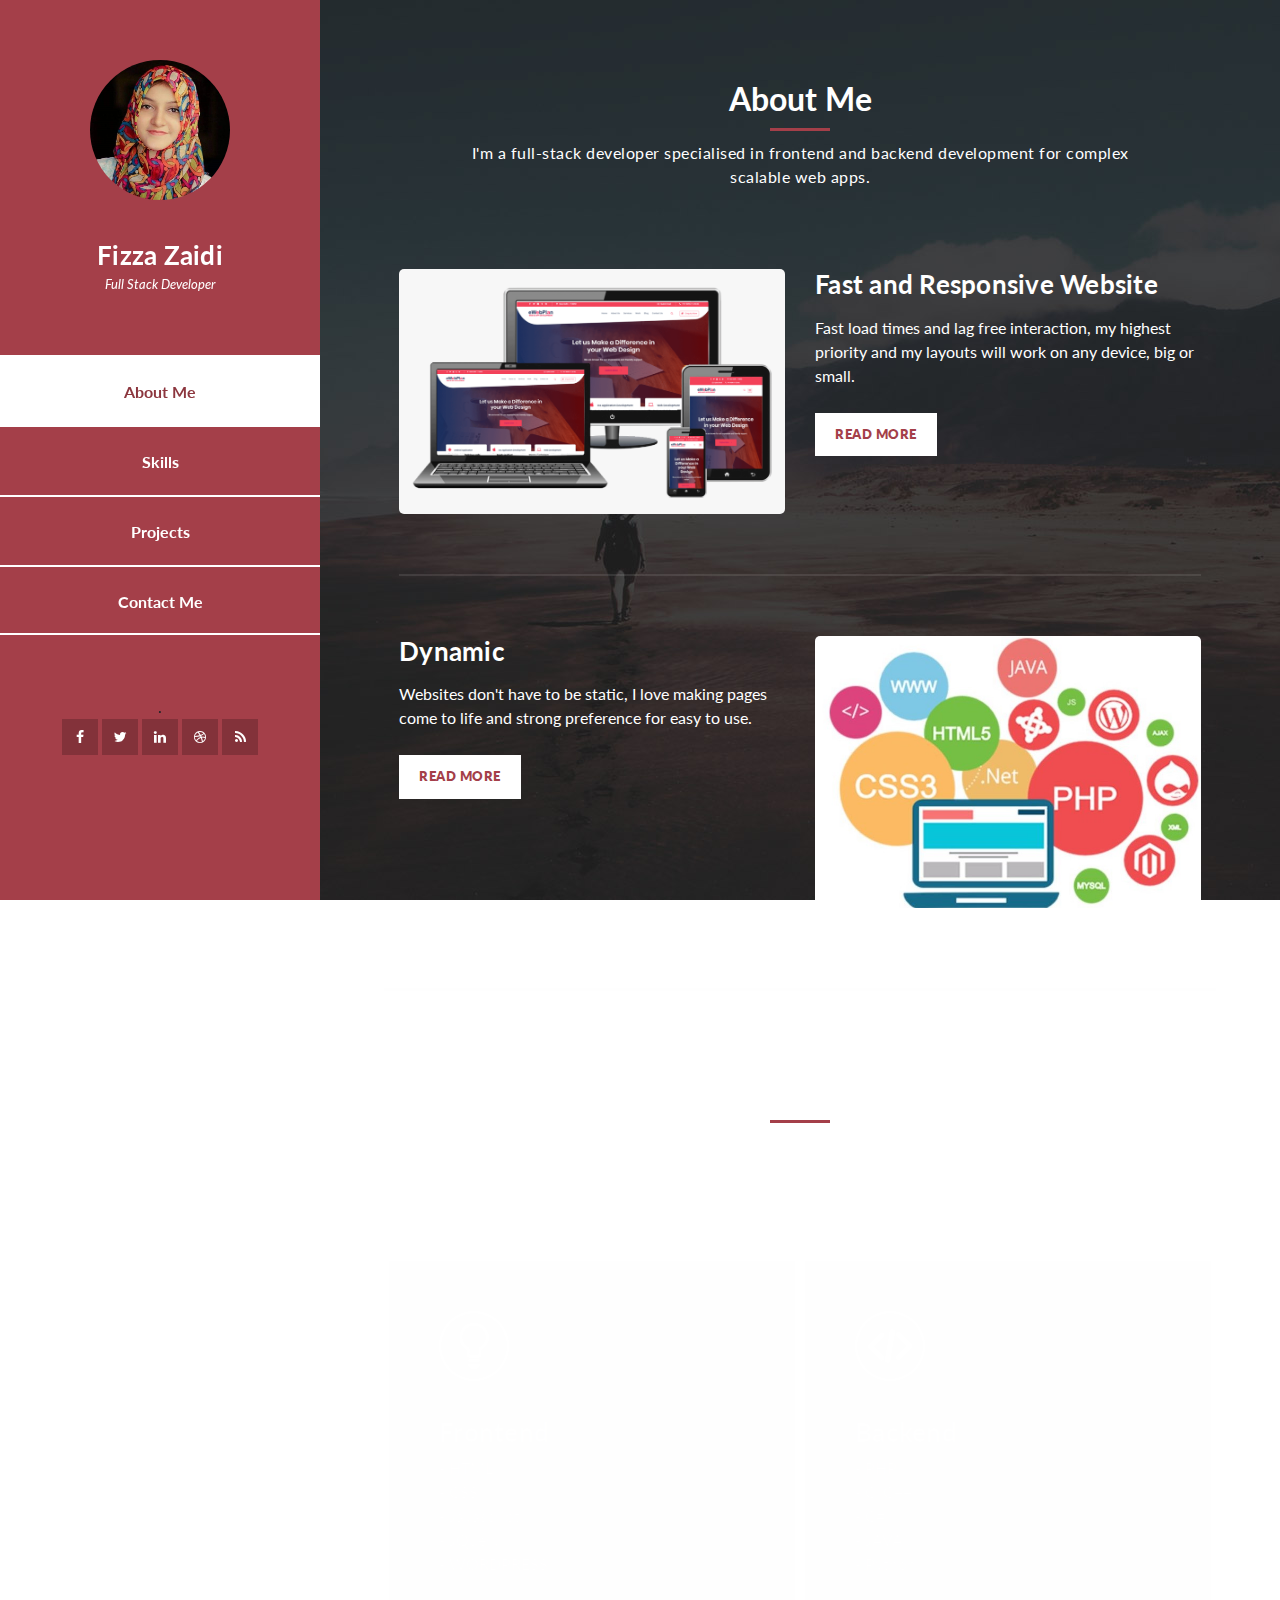
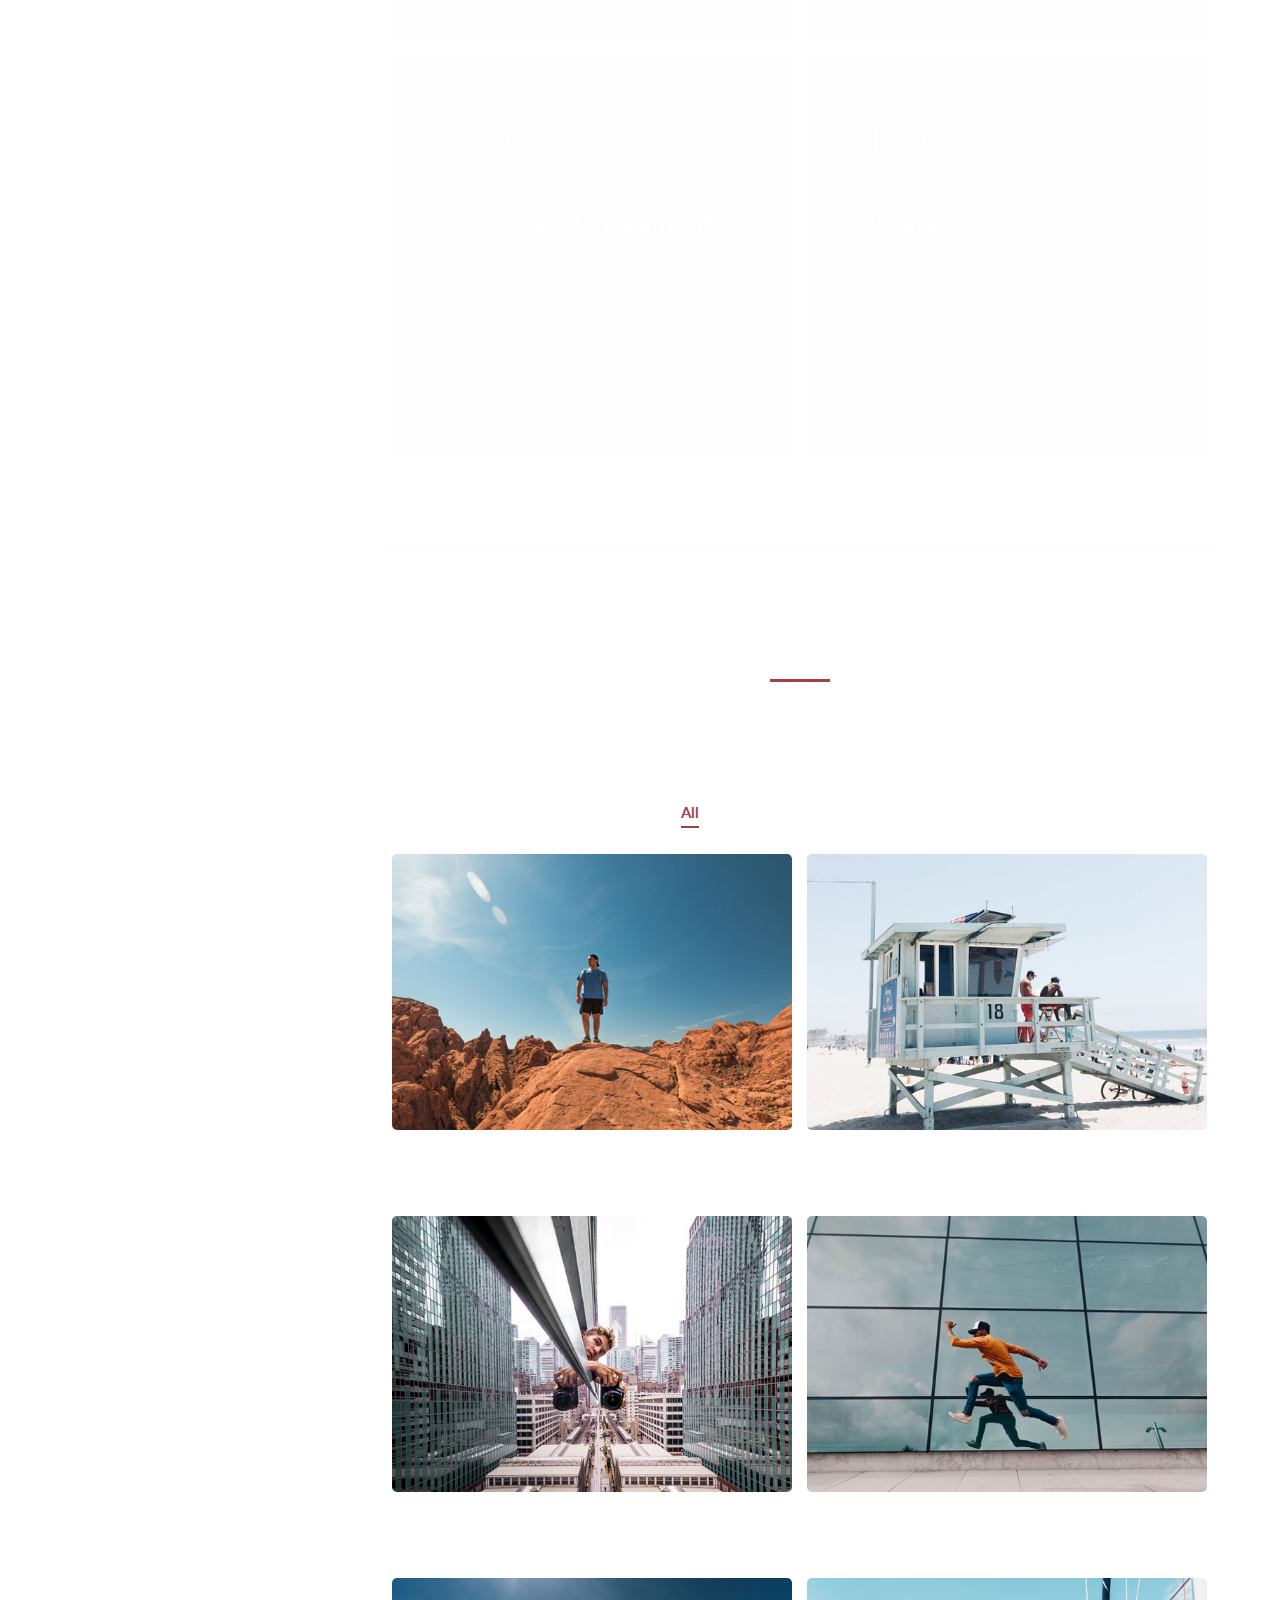
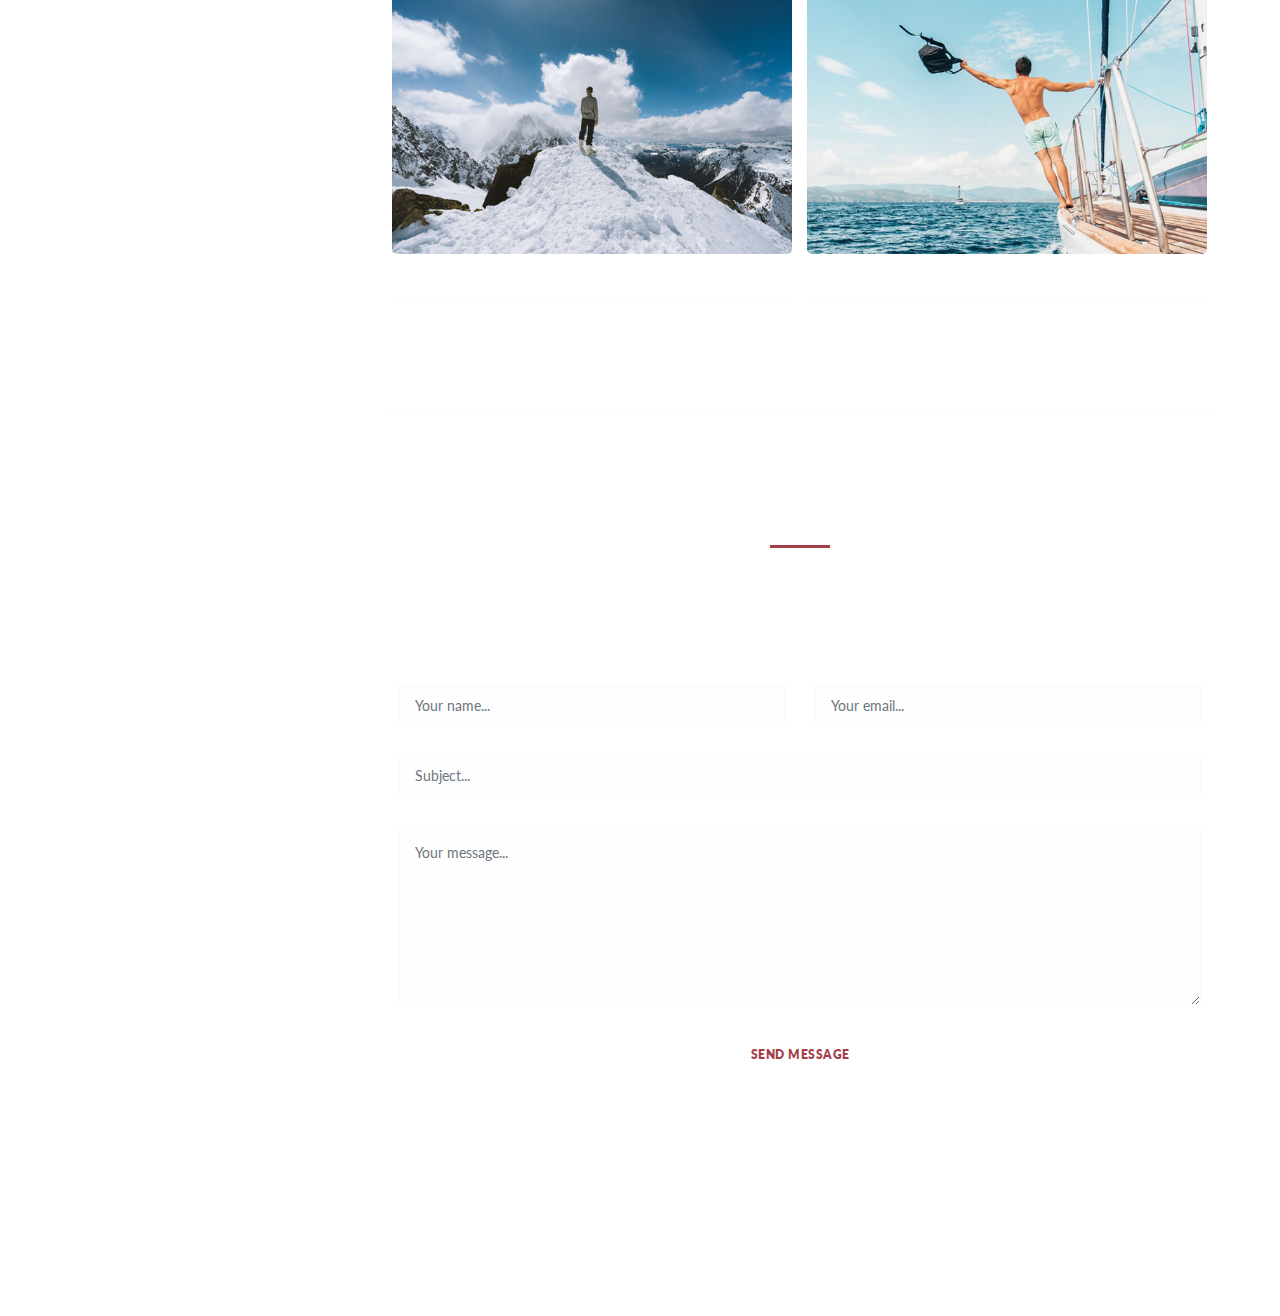
==== Develop/index.html @ 384d61f7 "customizing Template" ====
<!DOCTYPE html>
<html lang="en">
  <head>
    <meta charset="UTF-8" />
    <meta name="viewport" content="width=device-width, initial-scale=1, shrink-to-fit=no"/>
    <meta name="description" content="" />
    <meta name="author" content="" />
    <link href="https://fonts.googleapis.com/css?family=Lato:100,300,400,700,900" rel="stylesheet" />

    <title>My Portfolio</title>

    <!-- Bootstrap core CSS -->
    <link href="assets/css/bootstrap.min.css" rel="stylesheet" />
    <!-- Additional CSS Files -->
    <link rel="stylesheet" href="assets/css/fontawesome.css" />
    <link rel="stylesheet" href="assets/css/templatemo-style.css" />
    <link rel="stylesheet" href="assets/css/owl.css" />
    <link rel="stylesheet" href="assets/css/lightbox.css" />
  </head>

  <body>
    <div id="page-wraper">
      <!-- Sidebar Menu -->
      <div class="responsive-nav">
        <i class="fa fa-bars" id="menu-toggle"></i>
        <div id="menu" class="menu">
          <i class="fa fa-times" id="menu-close"></i>
          <div class="container">
            <div class="image">
              <a href="#"><img src="assets/images/my-image.jpg" alt="" /></a>
            </div>
            <div class="author-content">
              <h4>Fizza Zaidi</h4>
              <span>Full Stack Developer</span>
            </div>
            <nav class="main-nav" role="navigation">
              <ul class="main-menu">
                <li><a href="#section1">About Me</a></li>
                <li><a href="#section2">Skills</a></li>
                <li><a href="#section3">Projects</a></li>
                <li><a href="#section4">Contact Me</a></li>
              </ul>
            </nav>
            <div class="social-network">.
              <ul class="soial-icons">
                <li> 
                  <a href="#"><i class="fa fa-facebook"></i></a>
                </li>
                <li>
                  <a href="#"><i class="fa fa-twitter"></i></a>
                </li>
                <li>
                  <a href="#"><i class="fa fa-linkedin"></i></a>
                </li>
                <li>
                  <a href="#"><i class="fa fa-dribbble"></i></a>
                </li>
                <li>
                  <a href="#"><i class="fa fa-rss"></i></a>
                </li>
              </ul>
            </div>
           
          </div>
        </div>
      </div>

      <section class="section about-me" data-section="section1">
        <div class="container">
          <div class="section-heading">
            <h2>About Me</h2>
            <div class="line-dec"></div>
            <span
              >I'm a full-stack developer specialised in frontend and backend development for complex scalable web apps.</span
            >
          </div>
          <div class="left-image-post">
            <div class="row">
              <div class="col-md-6">
                <div class="left-image">
                  <img src="assets/images/left-image.jpg" alt="" />
                </div>
              </div>
              <div class="col-md-6">
                <div class="right-text">
                  <h4>Fast and Responsive Website</h4>
                  <p>
                    Fast load times and lag free interaction, my highest priority and
                    my layouts will work on any device, big or small.        
                  </p>
                  <div class="white-button">
                    <a href="#">Read More</a>
                  </div>
                </div>
              </div>
            </div>
          </div>
          <div class="right-image-post">
            <div class="row">
              <div class="col-md-6">
                <div class="left-text">
                  <h4>Dynamic</h4>
                  <p>
                    Websites don't have to be static, I love making pages come to life and strong preference for easy to use.
                  </p>
                  <div class="white-button">
                    <a href="#">Read More</a>
                  </div>
                </div>
              </div>
              <div class="col-md-6">
                <div class="right-image">
                  <img src="assets/images/right-image.jpg" alt="" />
                </div>
              </div>
            </div>
          </div>
        </div>
      </section>

      <section class="section my-services" data-section="section2">
        <div class="container">
          <div class="section-heading">
            <h2>Skills</h2>
            <div class="line-dec"></div>
            <span>I have an three years of experience in building rich web applications. Below is a quick overview of 
              my main technical skill sets and tools I use. </span>
          </div>
          <div class="row">
            <div class="col-md-6">
              <div class="service-item">
                <div class="first-service-icon service-icon"></div>
                <h4>Frontend</h4>
                <p>
                  - HTML<br>
                  - CSS<br>
                  - Javascript<br>
                  - JQuery<br>
                  - WORDPRESS<br>
                </p>
              </div>
            </div>
            <div class="col-md-6">
              <div class="service-item">
                <div class="second-service-icon service-icon"></div>
                <h4>Backend</h4>
                <p>
                 - PHP   <br>
                 - C/C++ <br>
                 - C#    <br>
                 - JAVA  <br>
                 - Python
                </p>
              </div>
            </div>
            <div class="col-md-6">
              <div class="service-item">
                <div class="third-service-icon service-icon"></div>
                <h4>Database Management</h4>
                <p>
                  - Relational Database Software  <br>                
                  - ORACLE  <br>
                  - MYSQL  <br>
                  - SQL PLUS  <br>
                  - Microsoft SQL Server <br>
                  - PHP MyAdmin

                </p>
              </div>
            </div>
            <div class="col-md-6">
              <div class="service-item">
                <div class="fourth-service-icon service-icon"></div>
                <h4>Others</h4>
                <p>
                  - VS Code <br>
                  - MS OFIFCE<br>
                  - GitHub<br>
                  - OOP<br>
                  - LINUX<br>
                  - DATA STRUCTURES<br>             
                </p>
              </div>
            </div>
          </div>
        </div>
      </section>

      <section class="section my-work" data-section="section3">
        <div class="container">
          <div class="section-heading">
            <h2>Projects</h2>
            <div class="line-dec"></div>
            <span
              >Aenean sollicitudin ex mauris, lobortis lobortis diam euismod sit
              amet. Duis ac elit vulputate, lobortis arcu quis, vehicula
              mauris.</span
            >
          </div>
          <div class="row">
            <div class="isotope-wrapper">
              <form class="isotope-toolbar">
                <label
                  ><input
                    type="radio"
                    data-type="*"
                    checked=""
                    name="isotope-filter"
                  />
                  <span>all</span></label
                >
                <label
                  ><input
                    type="radio"
                    data-type="people"
                    name="isotope-filter"
                  />
                  <span>people</span></label
                >
                <label
                  ><input
                    type="radio"
                    data-type="nature"
                    name="isotope-filter"
                  />
                  <span>nature</span></label
                >
                <label
                  ><input
                    type="radio"
                    data-type="animals"
                    name="isotope-filter"
                  />
                  <span>animals</span></label
                >
              </form>
              <div class="isotope-box">
                <div class="isotope-item" data-type="nature">
                  <figure class="snip1321">
                    <img
                      src="assets/images/portfolio-01.jpg"
                      alt="sq-sample26"
                    />
                    <figcaption>
                      <a
                        href="assets/images/portfolio-01.jpg"
                        data-lightbox="image-1"
                        data-title="Caption"
                        ><i class="fa fa-search"></i
                      ></a>
                      <h4>First Title</h4>
                      <span>free to use our template</span>
                    </figcaption>
                  </figure>
                </div>

                <div class="isotope-item" data-type="people">
                  <figure class="snip1321">
                    <img
                      src="assets/images/portfolio-02.jpg"
                      alt="sq-sample26"
                    />
                    <figcaption>
                      <a
                        href="assets/images/portfolio-02.jpg"
                        data-lightbox="image-1"
                        data-title="Caption"
                        ><i class="fa fa-search"></i
                      ></a>
                      <h4>Second Title</h4>
                      <span>please tell your friends</span>
                    </figcaption>
                  </figure>
                </div>

                <div class="isotope-item" data-type="animals">
                  <figure class="snip1321">
                    <img
                      src="assets/images/portfolio-03.jpg"
                      alt="sq-sample26"
                    />
                    <figcaption>
                      <a
                        href="assets/images/portfolio-03.jpg"
                        data-lightbox="image-1"
                        data-title="Caption"
                        ><i class="fa fa-search"></i
                      ></a>
                      <h4>Item Third</h4>
                      <span>customize anything</span>
                    </figcaption>
                  </figure>
                </div>

                <div class="isotope-item" data-type="people">
                  <figure class="snip1321">
                    <img
                      src="assets/images/portfolio-04.jpg"
                      alt="sq-sample26"
                    />
                    <figcaption>
                      <a
                        href="assets/images/portfolio-04.jpg"
                        data-lightbox="image-1"
                        data-title="Caption"
                        ><i class="fa fa-search"></i
                      ></a>
                      <h4>Item Fourth</h4>
                      <span>Re-distribution not allowed</span>
                    </figcaption>
                  </figure>
                </div>

                <div class="isotope-item" data-type="nature">
                  <figure class="snip1321">
                    <img
                      src="assets/images/portfolio-05.jpg"
                      alt="sq-sample26"
                    />
                    <figcaption>
                      <a
                        href="assets/images/portfolio-05.jpg"
                        data-lightbox="image-1"
                        data-title="Caption"
                        ><i class="fa fa-search"></i
                      ></a>
                      <h4>Fifth Awesome</h4>
                      <span>Ut sollicitudin risus</span>
                    </figcaption>
                  </figure>
                </div>

                <div class="isotope-item" data-type="animals">
                  <figure class="snip1321">
                    <img
                      src="assets/images/portfolio-06.jpg"
                      alt="sq-sample26"
                    />
                    <figcaption>
                      <a
                        href="assets/images/portfolio-06.jpg"
                        data-lightbox="image-1"
                        data-title="Caption"
                        ><i class="fa fa-search"></i
                      ></a>
                      <h4>Awesome Sixth</h4>
                      <span>Donec eget massa ante</span>
                    </figcaption>
                  </figure>
                </div>
              </div>
            </div>
          </div>
        </div>
      </section>

      <section class="section contact-me" data-section="section4">
        <div class="container">
          <div class="section-heading">
            <h2>Contact Me</h2>
            <div class="line-dec"></div>
            <span
              >Fusce eget nibh nec justo interdum condimentum. Morbi justo ex,
              efficitur at ante ac, tincidunt maximus ligula. Lorem ipsum dolor
              sit amet, consectetur adipiscing elit.</span
            >
          </div>
          <div class="row">
            <div class="right-content">
              <div class="container">
                <form id="contact" action="" method="post">
                  <div class="row">
                    <div class="col-md-6">
                      <fieldset>
                        <input
                          name="name"
                          type="text"
                          class="form-control"
                          id="name"
                          placeholder="Your name..."
                          required=""
                        />
                      </fieldset>
                    </div>
                    <div class="col-md-6">
                      <fieldset>
                        <input
                          name="email"
                          type="text"
                          class="form-control"
                          id="email"
                          placeholder="Your email..."
                          required=""
                        />
                      </fieldset>
                    </div>
                    <div class="col-md-12">
                      <fieldset>
                        <input
                          name="subject"
                          type="text"
                          class="form-control"
                          id="subject"
                          placeholder="Subject..."
                          required=""
                        />
                      </fieldset>
                    </div>
                    <div class="col-md-12">
                      <fieldset>
                        <textarea
                          name="message"
                          rows="6"
                          class="form-control"
                          id="message"
                          placeholder="Your message..."
                          required=""
                        ></textarea>
                      </fieldset>
                    </div>
                    <div class="col-md-12">
                      <fieldset>
                        <button type="submit" id="form-submit" class="button">
                          Send Message
                        </button>
                      </fieldset>
                    </div>
                  </div>
                </form>
              </div>
            </div>
          </div>
        </div>
      </section>
    </div>

    <!-- Scripts -->
    <!-- Bootstrap core JavaScript -->
    <script src="vendor/jquery/jquery.min.js"></script>
    <script src="vendor/bootstrap/js/bootstrap.bundle.min.js"></script>

    <script src="assets/js/isotope.min.js"></script>
    <script src="assets/js/owl-carousel.js"></script>
    <script src="assets/js/lightbox.js"></script>
    <script src="assets/js/custom.js"></script>
    <script>
      //according to loftblog tut
      $(".main-menu li:first").addClass("active");

      var showSection = function showSection(section, isAnimate) {
        var direction = section.replace(/#/, ""),
          reqSection = $(".section").filter(
            '[data-section="' + direction + '"]'
          ),
          reqSectionPos = reqSection.offset().top - 0;

        if (isAnimate) {
          $("body, html").animate(
            {
              scrollTop: reqSectionPos
            },
            800
          );
        } else {
          $("body, html").scrollTop(reqSectionPos);
        }
      };

      var checkSection = function checkSection() {
        $(".section").each(function() {
          var $this = $(this),
            topEdge = $this.offset().top - 80,
            bottomEdge = topEdge + $this.height(),
            wScroll = $(window).scrollTop();
          if (topEdge < wScroll && bottomEdge > wScroll) {
            var currentId = $this.data("section"),
              reqLink = $("a").filter("[href*=\\#" + currentId + "]");
            reqLink
              .closest("li")
              .addClass("active")
              .siblings()
              .removeClass("active");
          }
        });
      };

      $(".main-menu").on("click", "a", function(e) {
        e.preventDefault();
        showSection($(this).attr("href"), true);
      });

      $(window).scroll(function() {
        checkSection();
      });
    </script>
  </body>
</html>
---- Develop/assets/css/templatemo-style.css ----
/*

Reflux Template

https://templatemo.com/tm-531-reflux

*/

@import url(fontawesome.css);
@import url("https://fonts.googleapis.com/css?family=Lato:100,300,400,700,900");
body {
    font-family: 'Lato', sans-serif;
}

#page-wraper {
    background: url(../images/page-bg.jpg) no-repeat center center fixed;
    -webkit-background-size: cover;
    -moz-background-size: cover;
    -o-background-size: cover;
    background-size: cover;
    width: 100%;
}


/* Basic */

body {
    overflow-x: hidden;
}

input,
select,
textarea {
    outline: none;
}

a,
a:hover {
    text-decoration: none;
}

p {
    font-size: 16px;
    line-height: 24px;
    color: #fff;
}

h4 {
    font-size: 26px;
    font-weight: 700;
    color: #fff;
    letter-spacing: 0.25px;
}

img {
    width: 100%;
    overflow: hidden;
}

ul {
    padding: 0;
    margin: 0;
    list-style: none;
}

ul li {
    display: inline-block;
}

html {
    -webkit-box-sizing: border-box;
    -moz-box-sizing: border-box;
    box-sizing: border-box;
}

*,
*:before,
*:after {
    -webkit-box-sizing: inherit;
    -moz-box-sizing: inherit;
    box-sizing: inherit;
}

.clearfix {
    zoom: 1;
}

.clearfix:before,
.clearfix:after {
    content: "";
    display: table;
}

.clearfix:after {
    clear: both;
}

.container {
    margin: 0 auto;
}

.main-nav {
    text-align: center;
}

.main-nav li:last-child a {
    border-bottom: 2px solid #fff;
}

.main-nav li {
    display: block;
}

.main-nav li a {
    height: 70px;
    line-height: 70px;
    display: inline-block;
    font-size: 16px;
    font-weight: 700;
    color: #fff;
    width: 100%;
    transition: all 0.5s;
    border-top: 2px solid #fff;
}

.main-nav li:hover a,
.main-nav li.active a {
    background: #fff;
    color: #8c363e;
}

/* Sidebar Menu */

.menu .image {
    margin-top: 60px;
}

.menu .image img {
    width: 140px;
    height: 140px;
    border-radius: 50%;
    text-align: center;
}

.menu .author-content {
    margin: 40px 0px 60px 0px;
}

.menu .author-content h4 {
    margin-bottom: 0px;
}

.menu .author-content span {
    font-size: 13px;
    font-style: italic;
    color: #fff;
}

.menu .social-network {
    margin-top: 60px;
}

.menu .social-network ul li {
    margin: 0 3px;
}

.menu .social-network ul li a {
    width: 40px;
    height: 40px;
    display: inline-block;
    text-align: center;
    line-height: 40px;
    background-color: rgba(0, 0, 0, 0.2);
    color: #fff;
    font-size: 14px;
    transition: all 0.5s;
}

.menu .social-network ul li a:hover {
    background-color: #fff;
    color: #a43f49;
}


.menu:before,
.menu:after {
    content: "";
    display: table;
}

.menu:after {
    clear: both;
}

.menu a {
    text-decoration: none;
    color: inherit;
}

.menu {
    text-align: center;
}

.menu::-webkit-scrollbar {
    display: none;
}

.menu {
    left: 10%;
  -webkit-transition: -webkit-transform 233ms cubic-bezier(0, 0, 0.21, 1);
  -webkit-overflow-scrolling: touch;
  background-color: #a43f49;
  box-sizing: border-box;
  height: 100vh;  
  max-height: 100vh !important;
  max-width: 80vw !important;
  min-width: 45px !important;
  outline: none;
  overflow-x: hidden !important;
  overflow-y: auto !important;
  padding: 0;
  position: fixed !important;
  top: calc(0px);  
  width: 20%;
  will-change: transform;
  z-index: 9999 !important;
}

.menu-toggle {
  color: #fff;
  cursor: pointer;
  font-size: 25px;
  position: fixed;
  right: 25px;
  top: 25px;
}

#menu-toggle {
    z-index: 999;
    cursor: pointer;
    position: fixed;
    top: 0;
    left: 0;
    color: #a43f49;
    background-color: #fff;
    width: 60px;
    height: 60px;
    text-align: center;
    display: inline-block;
    line-height: 60px;
}

.menu-close {
  cursor: pointer;
}

#menu-close {
    cursor: pointer;
    text-align: right;
    color: #a43f49;
    background-color: #fff;
    width: 100%;
    height: 60px;
    text-align: center;
    display: inline-block;
    line-height: 60px;
}


/* Section */

.section {
    color: #fff;
    width: 55%;
    right: 10%;
    left: 35%;
    position: relative;
    min-height: 100vh;
    padding-bottom: 80px;
    border-bottom: 3px solid rgba(250, 250, 250, 0.25);
}

.section-heading {
    text-align: center;
    padding: 80px 45px;
}

.section-heading h2 {
    font-size: 32px;
    font-weight: 700;
    color: #fff;
}

.section-heading .line-dec {
    width: 60px;
    height: 3px;
    background-color: #a43f49;
    margin: 10px auto;
}

.section-heading span {
    margin-top: 5px;
    font-size: 16px;
    color: #fff;
    letter-spacing: 0.5px;
}


/* Buttons */

.white-button a {
    display: inline-block;
    padding: 12px 20px;
    background-color: #fff;
    color: #a43f49;
    font-size: 13px;
    font-weight: 800;
    letter-spacing: 0.5px;
    text-transform: uppercase;
    transition: all 0.5s;
}

.white-button a:hover {
    background-color: #a43f49;
    color: #fff;
}

button {
    display: inline-block;
    padding: 10px 20px;
    background-color: #fff;
    color: #a43f49;
    font-size: 12px;
    font-weight: 800;
    letter-spacing: 0.5px;
    text-transform: uppercase;
    transition: all 0.5s;
    border: none;
    outline: none;
    cursor: pointer;
}

button:hover {
    outline: none;
    background-color: #a43f49;
    color: #fff;
}


/* Left & Right Post */

.right-image-post {
    margin-top: 60px;
    padding-top: 60px;
    border-top: 2px solid rgba(250, 250, 250, 0.1);
}

.left-image img,
.right-image img {
    border-radius: 5px;
}

.right-image-post h4,
.left-image-post h4 {
    margin-top: 30px;
}

.right-image-post p,
.left-image-post p {
    margin-top: 20px;
}

.right-image-post .white-button,
.left-image-post .white-button {
    margin-top: 30px;
}


/* Services */

.my-services .col-md-6 {
    padding-left: 5px;
    padding-right: 5px;
}

.service-item {
    margin-bottom: 10px;
    padding: 50px;
    background-color: rgba(250, 250, 250, 0.1);
    transition: all 0.5s;
}

.service-item h4 {
    transition: all 0.5s;
}

.service-item p {
    transition: all 0.5s;
}

.service-item:hover {
    background-color: rgba(250, 250, 250, 1);
}

.service-item:hover h4 {
    color: #1e1e1e;
}

.service-item:hover p {
    color: #4a4a4a;
}

.service-item .service-icon {
    width: 70px;
    height: 70px;
    display: inline-block;
    margin-bottom: 30px;
    background-size: cover;
    background-repeat: no-repeat;
    transition: all 0.5s;
}

.service-item .first-service-icon {
    background-image: url(../images/first-white-icon.png);
}

.service-item:hover .first-service-icon {
    background-image: url(../images/first-main-icon.png);
}

.service-item .second-service-icon {
    background-image: url(../images/second-white-icon.png);
}

.service-item:hover .second-service-icon {
    background-image: url(../images/second-main-icon.png);
}

.service-item .third-service-icon {
    background-image: url(../images/third-white-icon.png);
}

.service-item:hover .third-service-icon {
    background-image: url(../images/third-main-icon.png);
}

.service-item .fourth-service-icon {
    background-image: url(../images/fourth-white-icon.png);
}

.service-item:hover .fourth-service-icon {
    background-image: url(../images/fourth-main-icon.png);
}


/* My Work */

section.my-work .section-heading {
    text-align: center;
    padding: 80px 45px 50px 45px;
}

.isotope-wrapper {
    position: relative;
    width: 100%;
    margin: auto;
}

.isotope-toolbar input[type="radio"] {
    display: none;
}

.isotope-toolbar span {
    text-transform: capitalize;
    display: inline-block;
    margin-right: 15px;
    padding-bottom: 3px;
    font-size: 15px;
    font-weight: 700;
    border-bottom: 2px solid transparent;
    transform: ease-in-out 0.5s;
    cursor: pointer;
}

.isotope-toolbar input[type="radio"]:checked + span {
    color: #a43f49;
    border-bottom: 2px solid #a43f49;
}

.isotope-box {
    position: relative;
    width: 100%;
}

.isotope-toolbar {
    text-align: center;
    margin: 10px;
}

.isotope-toolbar p {
    border-top: 1px solid #fff;
    padding-top: 15px;
}

.isotope-toolbar a {
    color: #fff;
}

.isotope-item {
    position: relative;
    width: 48%;
    margin: 1%;
    border-bottom: 2px solid rgba(250,250,250,0.1);
    padding-bottom: 30px;
    margin-bottom: 30px;
}

.isotope-item img {
    top: 0;
    left: 0;
    width: 100%;
    height: 100%;
    border-radius: 5px;
}

.lazyload {
    background: #f7f7f7;
}

.lazyloading {
    background: #f7f7f7 url(//afarkas.github.io/lazysizes/assets/imgs/loader.gif) no-repeat center;
    min-height: 60px;
}

figure.snip1321 {
  overflow: hidden;
  text-align: center;
  -webkit-perspective: 50em;
  perspective: 50em;
}
figure.snip1321 * {
  -webkit-box-sizing: padding-box;
  box-sizing: padding-box;
  -webkit-transition: all 0.2s ease-out;
  transition: all 0.2s ease-out;
}
figure.snip1321 figcaption {
  top: 50%;
  left: 20px;
  right: 20px;
  position: absolute;
  opacity: 0;
  z-index: 1;
}
figure.snip1321 h4 {
    margin-top: 15px;
  margin-bottom: 5px;
  color: #232323;
}
figure.snip1321 span {
    font-size: 14px;
    font-style: italic;
    display: block;
    color: #7a7a7a;
}
figure.snip1321 i {
  position: relative!important;
  font-size: 18px;
  background-color: #a43f49;
  width: 40px;
  height: 40px;
  display: inline-block;
  text-align: center;
  line-height: 40px;
  border-radius: 5px;
  color: #fff;
}
figure.snip1321:after {
  background-color: #ffffff;
  position: absolute;
  content: "";
  display: block;
  top: 20px;
  left: 20px;
  right: 20px;
  bottom: 20px;
  -webkit-transition: all 0.4s ease-in-out;
  transition: all 0.4s ease-in-out;
  -webkit-transform: rotateX(-90deg);
  transform: rotateX(-90deg);
  -webkit-transform-origin: 50% 50%;
  -ms-transform-origin: 50% 50%;
  transform-origin: 50% 50%;
  opacity: 0;
}
figure.snip1321 a {
  left: 0;
  right: 0;
  top: 0;
  bottom: 0;
  z-index: 1;
}
figure.snip1321:hover figcaption,
figure.snip1321.hover figcaption {
  -webkit-transform: translateY(-50%);
  transform: translateY(-50%);
  opacity: 1;
  -webkit-transition-delay: 0.2s;
  transition-delay: 0.2s;
}
figure.snip1321:hover:after,
figure.snip1321.hover:after {
  -webkit-transform: rotateX(0);
  transform: rotateX(0);
  opacity: 0.9;
}


/* Contact Me */

section.contact-me {
    border-bottom: none;
}

#contact input {
    background-color: rgba(250,250,250,0.1);
    border: 1px solid rgba(250,250,250,1);
    border-radius: 0px;
    margin-bottom: 30px;
    color: #fff;
    font-size: 14px;
    height: 40px;
    line-height: 40px;
    width: 100%;
    padding-left: 15px;
}

#contact input:focus {
    outline: none;
    box-shadow: none;
}

#contact textarea {
    background-color: rgba(250,250,250,0.1);
    border: 1px solid rgba(250,250,250,1);
    border-radius: 0px;
    margin-bottom: 30px;
    color: #fff;
    font-size: 14px;
    height: 180px;
    max-height: 220px;
    line-height: 40px;
    width: 100%;
    padding-left: 15px;
}

#contact textarea:focus {
    outline: none;
    box-shadow: none;
}

#contact {
    text-align: center;
}

@media screen and (max-width: 1680px) {
    .menu {
        left: 5%;
    }

    .section {
        color: #fff;
        width: 65%;
        right: 5%;
        left: 30%;
    }
}

@media screen and (max-width: 1680px) and (min-width: 846px) { 
    .menu .social-network ul li a {
        width: 36px;
        height: 36px;
        line-height: 36px;
    }

    .menu .social-network ul li {
        margin: 0;
    }

    .menu .image {
        margin-top: 60px;
    }
}

@media screen and (max-width: 1280px) {
    .menu {
        left: 0%;
    }

    .right-image-post h4,
    .left-image-post h4 {
        margin-top: 0px;
    }

    .right-image-post p,
    .left-image-post p {
        margin-top: 15px;
    }

    .right-image-post .white-button,
    .left-image-post .white-button {
        margin-top: 25px;
    }

}

.menu .container {
    padding-left: 0;
    padding-right: 0;
}

@media screen and (max-width: 1280px) and (min-width: 846px) {
    .menu {
        width: 25%;
    }
}

#menu-toggle,
#menu-close {
    display: none;
}  

@media screen and (max-width: 845px) {        
    #menu-toggle,
    #menu-close {
        display: inline-block;
    }    

    .menu {        
        width: 320px;
        -webkit-transform: translateX(-100%) !important;
        transform: translateX(-100%) !important;
        transition: -webkit-transform 233ms cubic-bezier(0, 0, 0.21, 1);
        transition: transform 233ms cubic-bezier(0, 0, 0.21, 1);
        transition: transform 233ms cubic-bezier(0, 0, 0.21, 1), -webkit-transform 233ms cubic-bezier(0, 0, 0.21, 1);
    }

    .menu .image {
        margin-top: 40px;        
    }

    .menu .image img {
        width: 120px;
        height: 120px;
    }

    .menu .author-content {
        margin: 20px 0px 40px 0px;
    }

    .menu .container {
        padding-left: 15px;
        padding-right: 15px;
    }

    .menu.open {
        display: inline-block;
        -webkit-transform: translateX(0) !important;
                transform: translateX(0) !important;
    }

    .responsive-nav {
        display: inline-block;
    }
    .section {
        width: 94%;
        right: 3%;
        left: 3%;
    }
    .isotope-item {
        width: 94%;
        margin: 3%;
    }
    .left-image-post img {
        margin-bottom: 30px;
    }
    .right-image-post img {
        margin-top: 30px;
    }
    .isotope-item {
        border-bottom: none;
        text-align: center;
    }
    .isotope-toolbar {
        margin-bottom: 20px;
    }
}
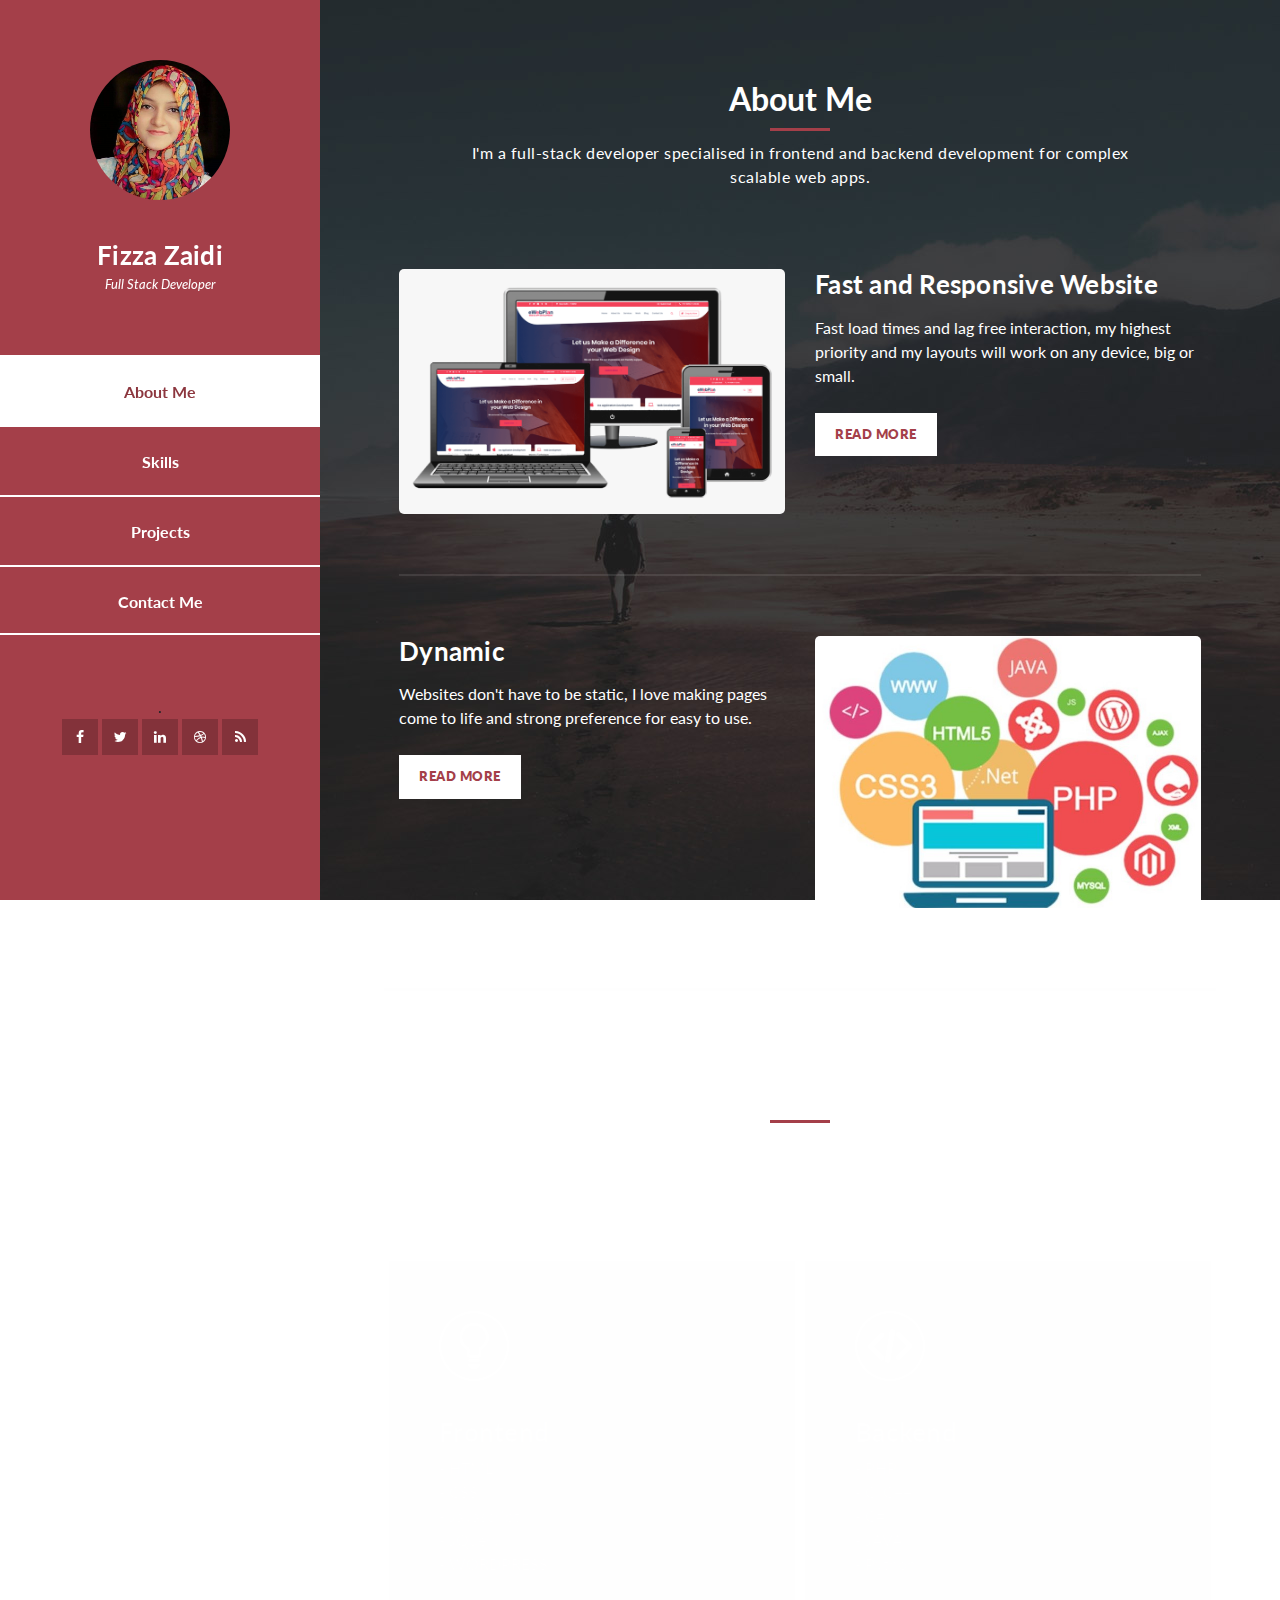
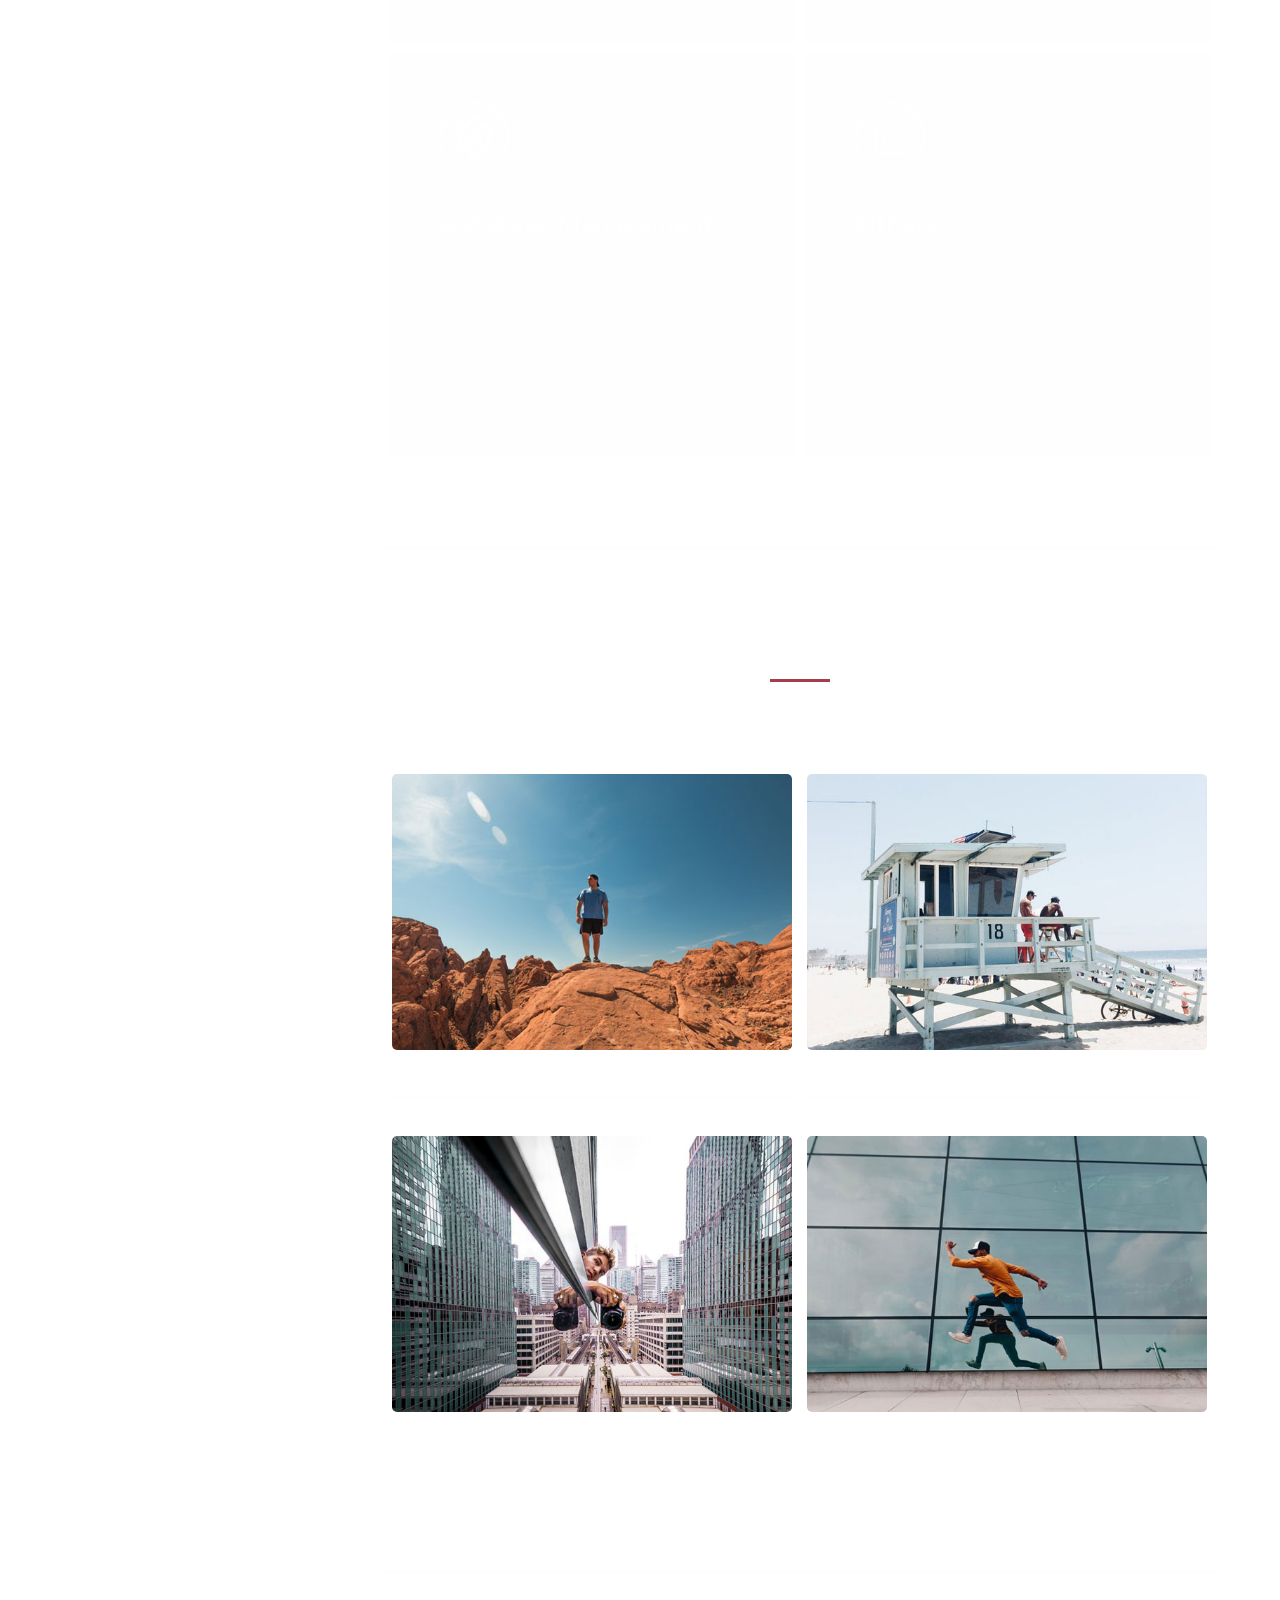
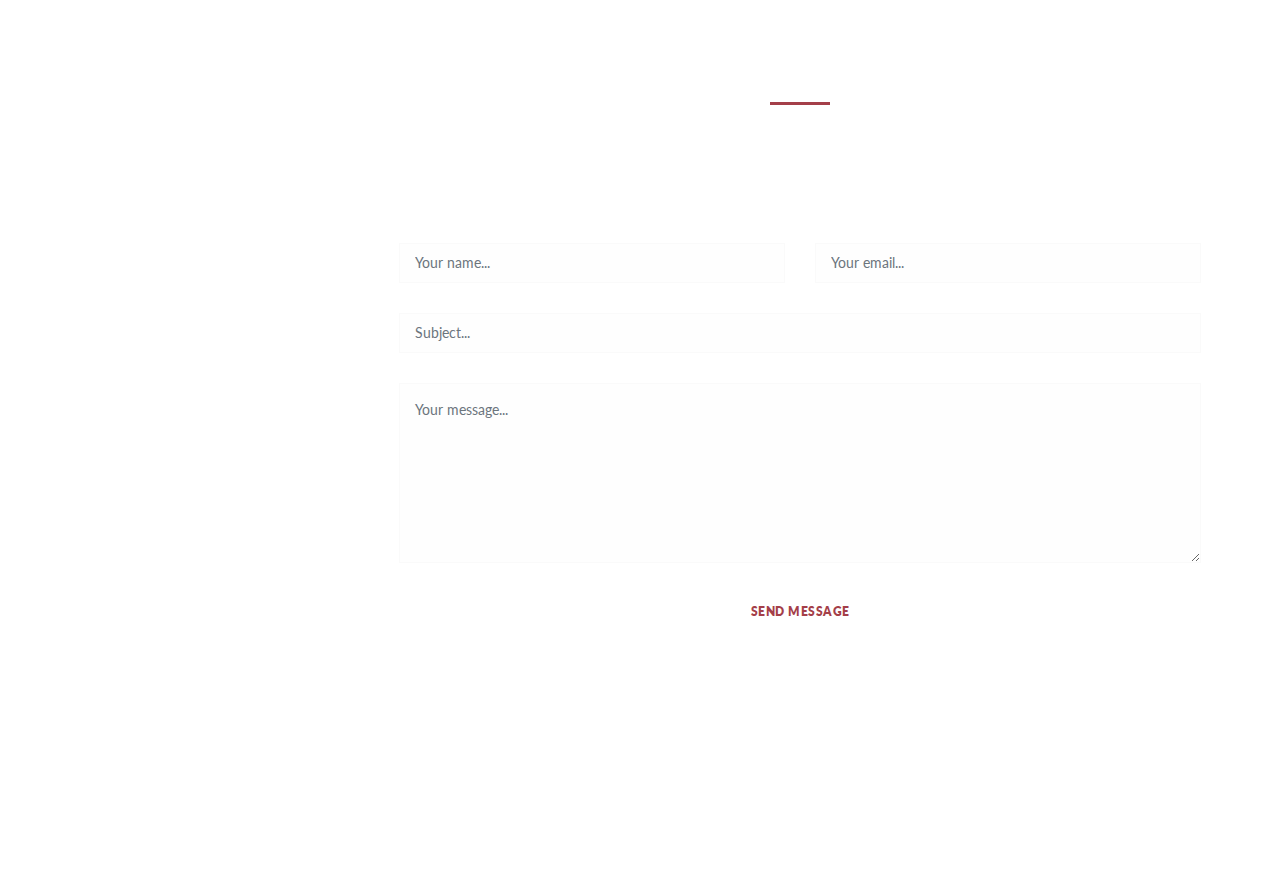
==== commit 44201328: "create style" ====
--- a/Develop/index.html
+++ b/Develop/index.html
@@ -13,7 +13,7 @@
     <link href="assets/css/bootstrap.min.css" rel="stylesheet" />
     <!-- Additional CSS Files -->
     <link rel="stylesheet" href="assets/css/fontawesome.css" />
-    <link rel="stylesheet" href="assets/css/templatemo-style.css" />
+    <link rel="stylesheet" href="assets/css/style.css" />
     <link rel="stylesheet" href="assets/css/owl.css" />
     <link rel="stylesheet" href="assets/css/lightbox.css" />
   </head>
@@ -191,15 +191,11 @@
           <div class="section-heading">
             <h2>Projects</h2>
             <div class="line-dec"></div>
-            <span
-              >Aenean sollicitudin ex mauris, lobortis lobortis diam euismod sit
-              amet. Duis ac elit vulputate, lobortis arcu quis, vehicula
-              mauris.</span
-            >
+            <span> Horiseon WebPage </span>
           </div>
           <div class="row">
             <div class="isotope-wrapper">
-              <form class="isotope-toolbar">
+              <!--<form class="isotope-toolbar">
                 <label
                   ><input
                     type="radio"
@@ -233,7 +229,7 @@
                   />
                   <span>animals</span></label
                 >
-              </form>
+              </form> -->
               <div class="isotope-box">
                 <div class="isotope-item" data-type="nature">
                   <figure class="snip1321">
@@ -242,14 +238,14 @@
                       alt="sq-sample26"
                     />
                     <figcaption>
-                      <a
-                        href="assets/images/portfolio-01.jpg"
+                      <a href="assets/images/portfolio-01.jpg"
                         data-lightbox="image-1"
                         data-title="Caption"
                         ><i class="fa fa-search"></i
                       ></a>
-                      <h4>First Title</h4>
-                      <span>free to use our template</span>
+                      <h4>Horiseon</h4>
+                     
+                      <a href="https://fizzaaz.github.io/assign01-repo/Develop/" > <span>free to use our template</span></a>
                     </figcaption>
                   </figure>
                 </div>
@@ -311,43 +307,7 @@
                   </figure>
                 </div>
 
-                <div class="isotope-item" data-type="nature">
-                  <figure class="snip1321">
-                    <img
-                      src="assets/images/portfolio-05.jpg"
-                      alt="sq-sample26"
-                    />
-                    <figcaption>
-                      <a
-                        href="assets/images/portfolio-05.jpg"
-                        data-lightbox="image-1"
-                        data-title="Caption"
-                        ><i class="fa fa-search"></i
-                      ></a>
-                      <h4>Fifth Awesome</h4>
-                      <span>Ut sollicitudin risus</span>
-                    </figcaption>
-                  </figure>
-                </div>
-
-                <div class="isotope-item" data-type="animals">
-                  <figure class="snip1321">
-                    <img
-                      src="assets/images/portfolio-06.jpg"
-                      alt="sq-sample26"
-                    />
-                    <figcaption>
-                      <a
-                        href="assets/images/portfolio-06.jpg"
-                        data-lightbox="image-1"
-                        data-title="Caption"
-                        ><i class="fa fa-search"></i
-                      ></a>
-                      <h4>Awesome Sixth</h4>
-                      <span>Donec eget massa ante</span>
-                    </figcaption>
-                  </figure>
-                </div>
+               
               </div>
             </div>
           </div>
--- a/Develop/assets/css/style.css
+++ b/Develop/assets/css/style.css
@@ -0,0 +1,788 @@
+@import url(fontawesome.css);
+body {
+    font-family: 'Lato', sans-serif;
+}
+
+#page-wraper {
+    background: url(../images/page-bg.jpg) no-repeat center center fixed;
+    -webkit-background-size: cover;
+    -moz-background-size: cover;
+    -o-background-size: cover;
+    background-size: cover;
+    width: 100%;
+}
+
+
+/* Basic */
+
+body {
+    overflow-x: hidden;
+}
+
+input,
+select,
+textarea {
+    outline: none;
+}
+
+a,
+a:hover {
+    text-decoration: none;
+}
+
+p {
+    font-size: 16px;
+    line-height: 24px;
+    color: #fff;
+}
+
+h4 {
+    font-size: 26px;
+    font-weight: 700;
+    color: #fff;
+    letter-spacing: 0.25px;
+}
+
+img {
+    width: 100%;
+    overflow: hidden;
+}
+
+ul {
+    padding: 0;
+    margin: 0;
+    list-style: none;
+}
+
+ul li {
+    display: inline-block;
+}
+
+html {
+    -webkit-box-sizing: border-box;
+    -moz-box-sizing: border-box;
+    box-sizing: border-box;
+}
+
+*,
+*:before,
+*:after {
+    -webkit-box-sizing: inherit;
+    -moz-box-sizing: inherit;
+    box-sizing: inherit;
+}
+
+.clearfix {
+    zoom: 1;
+}
+
+.clearfix:before,
+.clearfix:after {
+    content: "";
+    display: table;
+}
+
+.clearfix:after {
+    clear: both;
+}
+
+.container {
+    margin: 0 auto;
+}
+
+.main-nav {
+    text-align: center;
+}
+
+.main-nav li:last-child a {
+    border-bottom: 2px solid #fff;
+}
+
+.main-nav li {
+    display: block;
+}
+
+.main-nav li a {
+    height: 70px;
+    line-height: 70px;
+    display: inline-block;
+    font-size: 16px;
+    font-weight: 700;
+    color: #fff;
+    width: 100%;
+    transition: all 0.5s;
+    border-top: 2px solid #fff;
+}
+
+.main-nav li:hover a,
+.main-nav li.active a {
+    background: #fff;
+    color: #8c363e;
+}
+
+/* Sidebar Menu */
+
+.menu .image {
+    margin-top: 60px;
+}
+
+.menu .image img {
+    width: 140px;
+    height: 140px;
+    border-radius: 50%;
+    text-align: center;
+}
+
+.menu .author-content {
+    margin: 40px 0px 60px 0px;
+}
+
+.menu .author-content h4 {
+    margin-bottom: 0px;
+}
+
+.menu .author-content span {
+    font-size: 13px;
+    font-style: italic;
+    color: #fff;
+}
+
+.menu .social-network {
+    margin-top: 60px;
+}
+
+.menu .social-network ul li {
+    margin: 0 3px;
+}
+
+.menu .social-network ul li a {
+    width: 40px;
+    height: 40px;
+    display: inline-block;
+    text-align: center;
+    line-height: 40px;
+    background-color: rgba(0, 0, 0, 0.2);
+    color: #fff;
+    font-size: 14px;
+    transition: all 0.5s;
+}
+
+.menu .social-network ul li a:hover {
+    background-color: #fff;
+    color: #a43f49;
+}
+
+
+.menu:before,
+.menu:after {
+    content: "";
+    display: table;
+}
+
+.menu:after {
+    clear: both;
+}
+
+.menu a {
+    text-decoration: none;
+    color: inherit;
+}
+
+.menu {
+    text-align: center;
+}
+
+.menu::-webkit-scrollbar {
+    display: none;
+}
+
+.menu {
+    left: 10%;
+  -webkit-transition: -webkit-transform 233ms cubic-bezier(0, 0, 0.21, 1);
+  -webkit-overflow-scrolling: touch;
+  background-color: #a43f49;
+  box-sizing: border-box;
+  height: 100vh;  
+  max-height: 100vh !important;
+  max-width: 80vw !important;
+  min-width: 45px !important;
+  outline: none;
+  overflow-x: hidden !important;
+  overflow-y: auto !important;
+  padding: 0;
+  position: fixed !important;
+  top: calc(0px);  
+  width: 20%;
+  will-change: transform;
+  z-index: 9999 !important;
+}
+
+.menu-toggle {
+  color: #fff;
+  cursor: pointer;
+  font-size: 25px;
+  position: fixed;
+  right: 25px;
+  top: 25px;
+}
+
+#menu-toggle {
+    z-index: 999;
+    cursor: pointer;
+    position: fixed;
+    top: 0;
+    left: 0;
+    color: #a43f49;
+    background-color: #fff;
+    width: 60px;
+    height: 60px;
+    text-align: center;
+    display: inline-block;
+    line-height: 60px;
+}
+
+.menu-close {
+  cursor: pointer;
+}
+
+#menu-close {
+    cursor: pointer;
+    text-align: right;
+    color: #a43f49;
+    background-color: #fff;
+    width: 100%;
+    height: 60px;
+    text-align: center;
+    display: inline-block;
+    line-height: 60px;
+}
+
+
+/* Section */
+
+.section {
+    color: #fff;
+    width: 55%;
+    right: 10%;
+    left: 35%;
+    position: relative;
+    min-height: 100vh;
+    padding-bottom: 80px;
+    border-bottom: 3px solid rgba(250, 250, 250, 0.25);
+}
+
+.section-heading {
+    text-align: center;
+    padding: 80px 45px;
+}
+
+.section-heading h2 {
+    font-size: 32px;
+    font-weight: 700;
+    color: #fff;
+}
+
+.section-heading .line-dec {
+    width: 60px;
+    height: 3px;
+    background-color: #a43f49;
+    margin: 10px auto;
+}
+
+.section-heading span {
+    margin-top: 5px;
+    font-size: 16px;
+    color: #fff;
+    letter-spacing: 0.5px;
+}
+
+
+/* Buttons */
+
+.white-button a {
+    display: inline-block;
+    padding: 12px 20px;
+    background-color: #fff;
+    color: #a43f49;
+    font-size: 13px;
+    font-weight: 800;
+    letter-spacing: 0.5px;
+    text-transform: uppercase;
+    transition: all 0.5s;
+}
+
+.white-button a:hover {
+    background-color: #a43f49;
+    color: #fff;
+}
+
+button {
+    display: inline-block;
+    padding: 10px 20px;
+    background-color: #fff;
+    color: #a43f49;
+    font-size: 12px;
+    font-weight: 800;
+    letter-spacing: 0.5px;
+    text-transform: uppercase;
+    transition: all 0.5s;
+    border: none;
+    outline: none;
+    cursor: pointer;
+}
+
+button:hover {
+    outline: none;
+    background-color: #a43f49;
+    color: #fff;
+}
+
+
+/* Left & Right Post */
+
+.right-image-post {
+    margin-top: 60px;
+    padding-top: 60px;
+    border-top: 2px solid rgba(250, 250, 250, 0.1);
+}
+
+.left-image img,
+.right-image img {
+    border-radius: 5px;
+}
+
+.right-image-post h4,
+.left-image-post h4 {
+    margin-top: 30px;
+}
+
+.right-image-post p,
+.left-image-post p {
+    margin-top: 20px;
+}
+
+.right-image-post .white-button,
+.left-image-post .white-button {
+    margin-top: 30px;
+}
+
+
+/* Services */
+
+.my-services .col-md-6 {
+    padding-left: 5px;
+    padding-right: 5px;
+}
+
+.service-item {
+    margin-bottom: 10px;
+    padding: 50px;
+    background-color: rgba(250, 250, 250, 0.1);
+    transition: all 0.5s;
+}
+
+.service-item h4 {
+    transition: all 0.5s;
+}
+
+.service-item p {
+    transition: all 0.5s;
+}
+
+.service-item:hover {
+    background-color: rgba(250, 250, 250, 1);
+}
+
+.service-item:hover h4 {
+    color: #1e1e1e;
+}
+
+.service-item:hover p {
+    color: #4a4a4a;
+}
+
+.service-item .service-icon {
+    width: 70px;
+    height: 70px;
+    display: inline-block;
+    margin-bottom: 30px;
+    background-size: cover;
+    background-repeat: no-repeat;
+    transition: all 0.5s;
+}
+
+.service-item .first-service-icon {
+    background-image: url(../images/first-white-icon.png);
+}
+
+.service-item:hover .first-service-icon {
+    background-image: url(../images/first-main-icon.png);
+}
+
+.service-item .second-service-icon {
+    background-image: url(../images/second-white-icon.png);
+}
+
+.service-item:hover .second-service-icon {
+    background-image: url(../images/second-main-icon.png);
+}
+
+.service-item .third-service-icon {
+    background-image: url(../images/third-white-icon.png);
+}
+
+.service-item:hover .third-service-icon {
+    background-image: url(../images/third-main-icon.png);
+}
+
+.service-item .fourth-service-icon {
+    background-image: url(../images/fourth-white-icon.png);
+}
+
+.service-item:hover .fourth-service-icon {
+    background-image: url(../images/fourth-main-icon.png);
+}
+
+
+/* My Work */
+
+section.my-work .section-heading {
+    text-align: center;
+    padding: 80px 45px 50px 45px;
+}
+
+.isotope-wrapper {
+    position: relative;
+    width: 100%;
+    margin: auto;
+}
+
+.isotope-toolbar input[type="radio"] {
+    display: none;
+}
+
+.isotope-toolbar span {
+    text-transform: capitalize;
+    display: inline-block;
+    margin-right: 15px;
+    padding-bottom: 3px;
+    font-size: 15px;
+    font-weight: 700;
+    border-bottom: 2px solid transparent;
+    transform: ease-in-out 0.5s;
+    cursor: pointer;
+}
+
+.isotope-toolbar input[type="radio"]:checked + span {
+    color: #a43f49;
+    border-bottom: 2px solid #a43f49;
+}
+
+.isotope-box {
+    position: relative;
+    width: 100%;
+}
+
+.isotope-toolbar {
+    text-align: center;
+    margin: 10px;
+}
+
+.isotope-toolbar p {
+    border-top: 1px solid #fff;
+    padding-top: 15px;
+}
+
+.isotope-toolbar a {
+    color: #fff;
+}
+
+.isotope-item {
+    position: relative;
+    width: 48%;
+    margin: 1%;
+    border-bottom: 2px solid rgba(250,250,250,0.1);
+    padding-bottom: 30px;
+    margin-bottom: 30px;
+}
+
+.isotope-item img {
+    top: 0;
+    left: 0;
+    width: 100%;
+    height: 100%;
+    border-radius: 5px;
+}
+
+.lazyload {
+    background: #f7f7f7;
+}
+
+.lazyloading {
+    background: #f7f7f7 url(//afarkas.github.io/lazysizes/assets/imgs/loader.gif) no-repeat center;
+    min-height: 60px;
+}
+
+figure.snip1321 {
+  overflow: hidden;
+  text-align: center;
+  -webkit-perspective: 50em;
+  perspective: 50em;
+}
+figure.snip1321 * {
+  -webkit-box-sizing: padding-box;
+  box-sizing: padding-box;
+  -webkit-transition: all 0.2s ease-out;
+  transition: all 0.2s ease-out;
+}
+figure.snip1321 figcaption {
+  top: 50%;
+  left: 20px;
+  right: 20px;
+  position: absolute;
+  opacity: 0;
+  z-index: 1;
+}
+figure.snip1321 h4 {
+    margin-top: 15px;
+  margin-bottom: 5px;
+  color: #232323;
+}
+figure.snip1321 span {
+    font-size: 14px;
+    font-style: italic;
+    display: block;
+    color: #7a7a7a;
+}
+figure.snip1321 i {
+  position: relative!important;
+  font-size: 18px;
+  background-color: #a43f49;
+  width: 40px;
+  height: 40px;
+  display: inline-block;
+  text-align: center;
+  line-height: 40px;
+  border-radius: 5px;
+  color: #fff;
+}
+figure.snip1321:after {
+  background-color: #ffffff;
+  position: absolute;
+  content: "";
+  display: block;
+  top: 20px;
+  left: 20px;
+  right: 20px;
+  bottom: 20px;
+  -webkit-transition: all 0.4s ease-in-out;
+  transition: all 0.4s ease-in-out;
+  -webkit-transform: rotateX(-90deg);
+  transform: rotateX(-90deg);
+  -webkit-transform-origin: 50% 50%;
+  -ms-transform-origin: 50% 50%;
+  transform-origin: 50% 50%;
+  opacity: 0;
+}
+figure.snip1321 a {
+  left: 0;
+  right: 0;
+  top: 0;
+  bottom: 0;
+  z-index: 1;
+}
+figure.snip1321:hover figcaption,
+figure.snip1321.hover figcaption {
+  -webkit-transform: translateY(-50%);
+  transform: translateY(-50%);
+  opacity: 1;
+  -webkit-transition-delay: 0.2s;
+  transition-delay: 0.2s;
+}
+figure.snip1321:hover:after,
+figure.snip1321.hover:after {
+  -webkit-transform: rotateX(0);
+  transform: rotateX(0);
+  opacity: 0.9;
+}
+
+
+/* Contact Me */
+
+section.contact-me {
+    border-bottom: none;
+}
+
+#contact input {
+    background-color: rgba(250,250,250,0.1);
+    border: 1px solid rgba(250,250,250,1);
+    border-radius: 0px;
+    margin-bottom: 30px;
+    color: #fff;
+    font-size: 14px;
+    height: 40px;
+    line-height: 40px;
+    width: 100%;
+    padding-left: 15px;
+}
+
+#contact input:focus {
+    outline: none;
+    box-shadow: none;
+}
+
+#contact textarea {
+    background-color: rgba(250,250,250,0.1);
+    border: 1px solid rgba(250,250,250,1);
+    border-radius: 0px;
+    margin-bottom: 30px;
+    color: #fff;
+    font-size: 14px;
+    height: 180px;
+    max-height: 220px;
+    line-height: 40px;
+    width: 100%;
+    padding-left: 15px;
+}
+
+#contact textarea:focus {
+    outline: none;
+    box-shadow: none;
+}
+
+#contact {
+    text-align: center;
+}
+
+@media screen and (max-width: 1680px) {
+    .menu {
+        left: 5%;
+    }
+
+    .section {
+        color: #fff;
+        width: 65%;
+        right: 5%;
+        left: 30%;
+    }
+}
+
+@media screen and (max-width: 1680px) and (min-width: 846px) { 
+    .menu .social-network ul li a {
+        width: 36px;
+        height: 36px;
+        line-height: 36px;
+    }
+
+    .menu .social-network ul li {
+        margin: 0;
+    }
+
+    .menu .image {
+        margin-top: 60px;
+    }
+}
+
+@media screen and (max-width: 1280px) {
+    .menu {
+        left: 0%;
+    }
+
+    .right-image-post h4,
+    .left-image-post h4 {
+        margin-top: 0px;
+    }
+
+    .right-image-post p,
+    .left-image-post p {
+        margin-top: 15px;
+    }
+
+    .right-image-post .white-button,
+    .left-image-post .white-button {
+        margin-top: 25px;
+    }
+
+}
+
+.menu .container {
+    padding-left: 0;
+    padding-right: 0;
+}
+
+@media screen and (max-width: 1280px) and (min-width: 846px) {
+    .menu {
+        width: 25%;
+    }
+}
+
+#menu-toggle,
+#menu-close {
+    display: none;
+}  
+
+@media screen and (max-width: 845px) {        
+    #menu-toggle,
+    #menu-close {
+        display: inline-block;
+    }    
+
+    .menu {        
+        width: 320px;
+        -webkit-transform: translateX(-100%) !important;
+        transform: translateX(-100%) !important;
+        transition: -webkit-transform 233ms cubic-bezier(0, 0, 0.21, 1);
+        transition: transform 233ms cubic-bezier(0, 0, 0.21, 1);
+        transition: transform 233ms cubic-bezier(0, 0, 0.21, 1), -webkit-transform 233ms cubic-bezier(0, 0, 0.21, 1);
+    }
+
+    .menu .image {
+        margin-top: 40px;        
+    }
+
+    .menu .image img {
+        width: 120px;
+        height: 120px;
+    }
+
+    .menu .author-content {
+        margin: 20px 0px 40px 0px;
+    }
+
+    .menu .container {
+        padding-left: 15px;
+        padding-right: 15px;
+    }
+
+    .menu.open {
+        display: inline-block;
+        -webkit-transform: translateX(0) !important;
+                transform: translateX(0) !important;
+    }
+
+    .responsive-nav {
+        display: inline-block;
+    }
+    .section {
+        width: 94%;
+        right: 3%;
+        left: 3%;
+    }
+    .isotope-item {
+        width: 94%;
+        margin: 3%;
+    }
+    .left-image-post img {
+        margin-bottom: 30px;
+    }
+    .right-image-post img {
+        margin-top: 30px;
+    }
+    .isotope-item {
+        border-bottom: none;
+        text-align: center;
+    }
+    .isotope-toolbar {
+        margin-bottom: 20px;
+    }
+}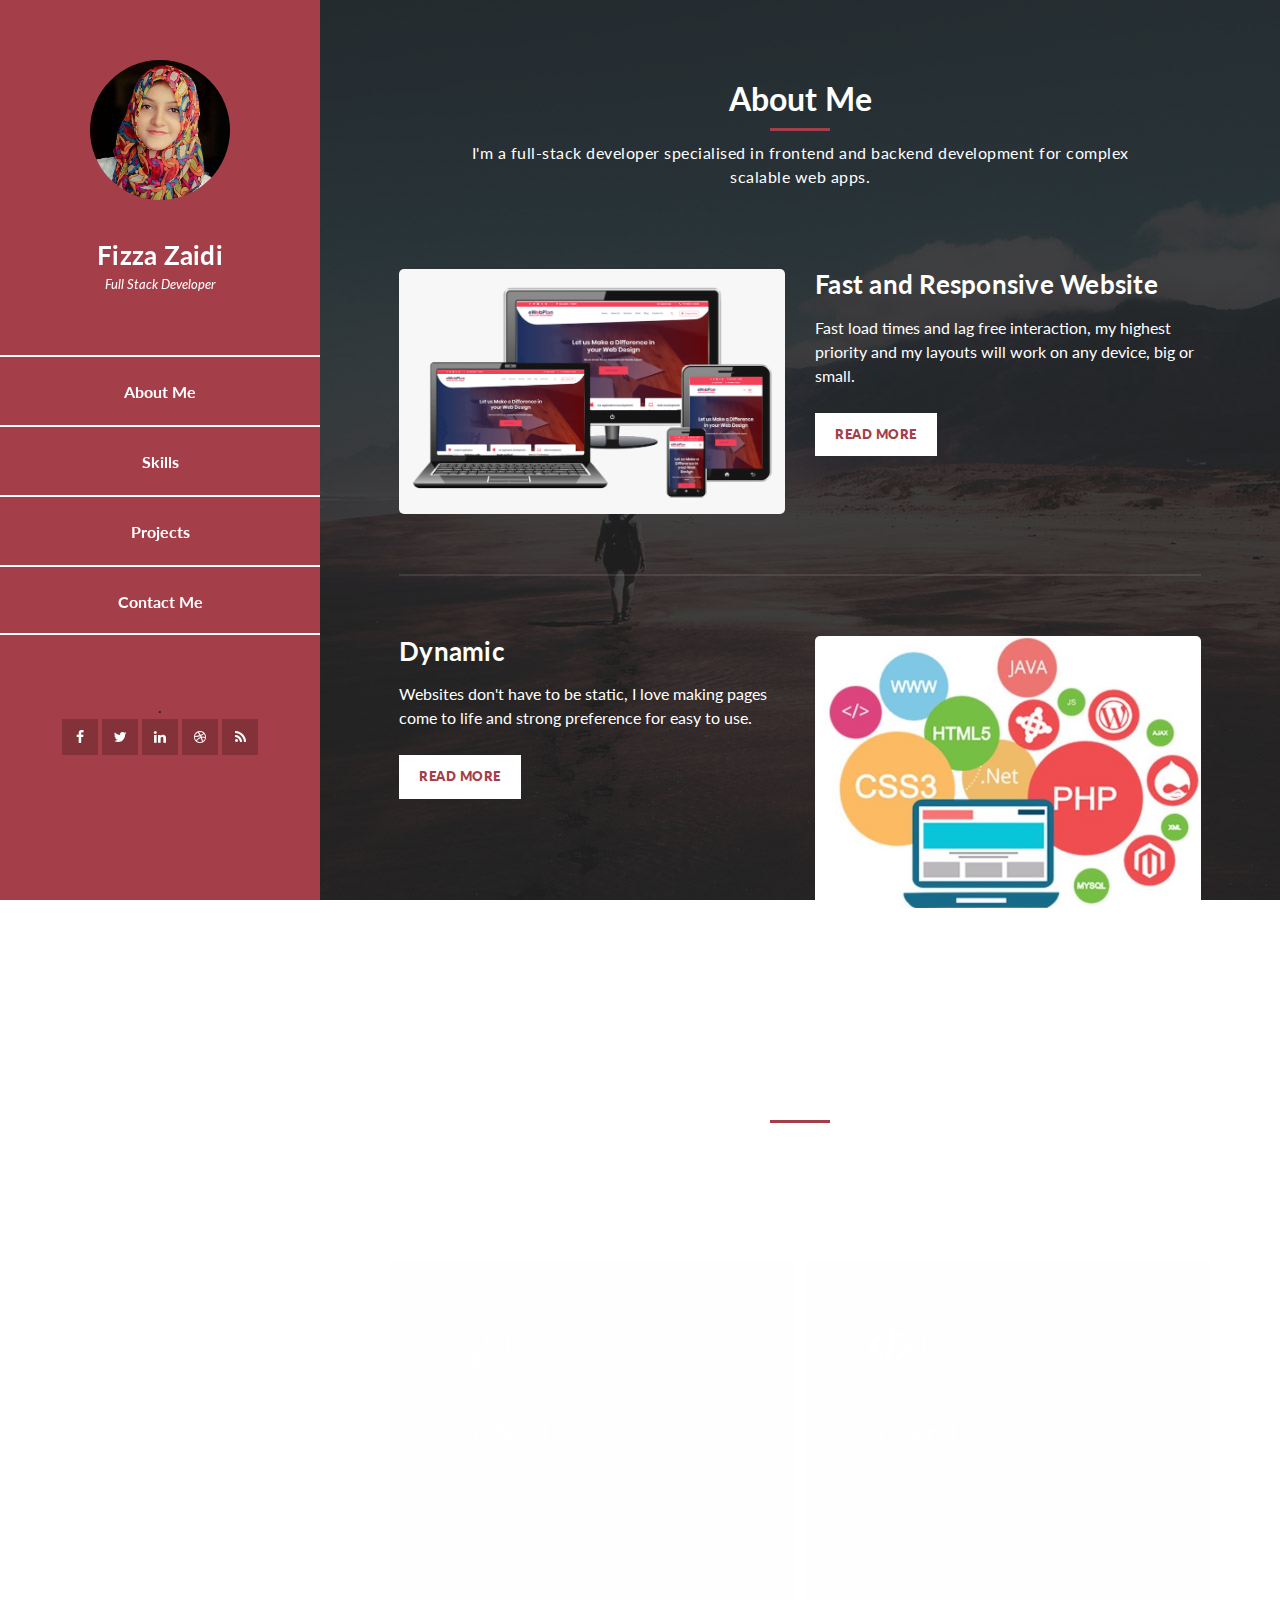
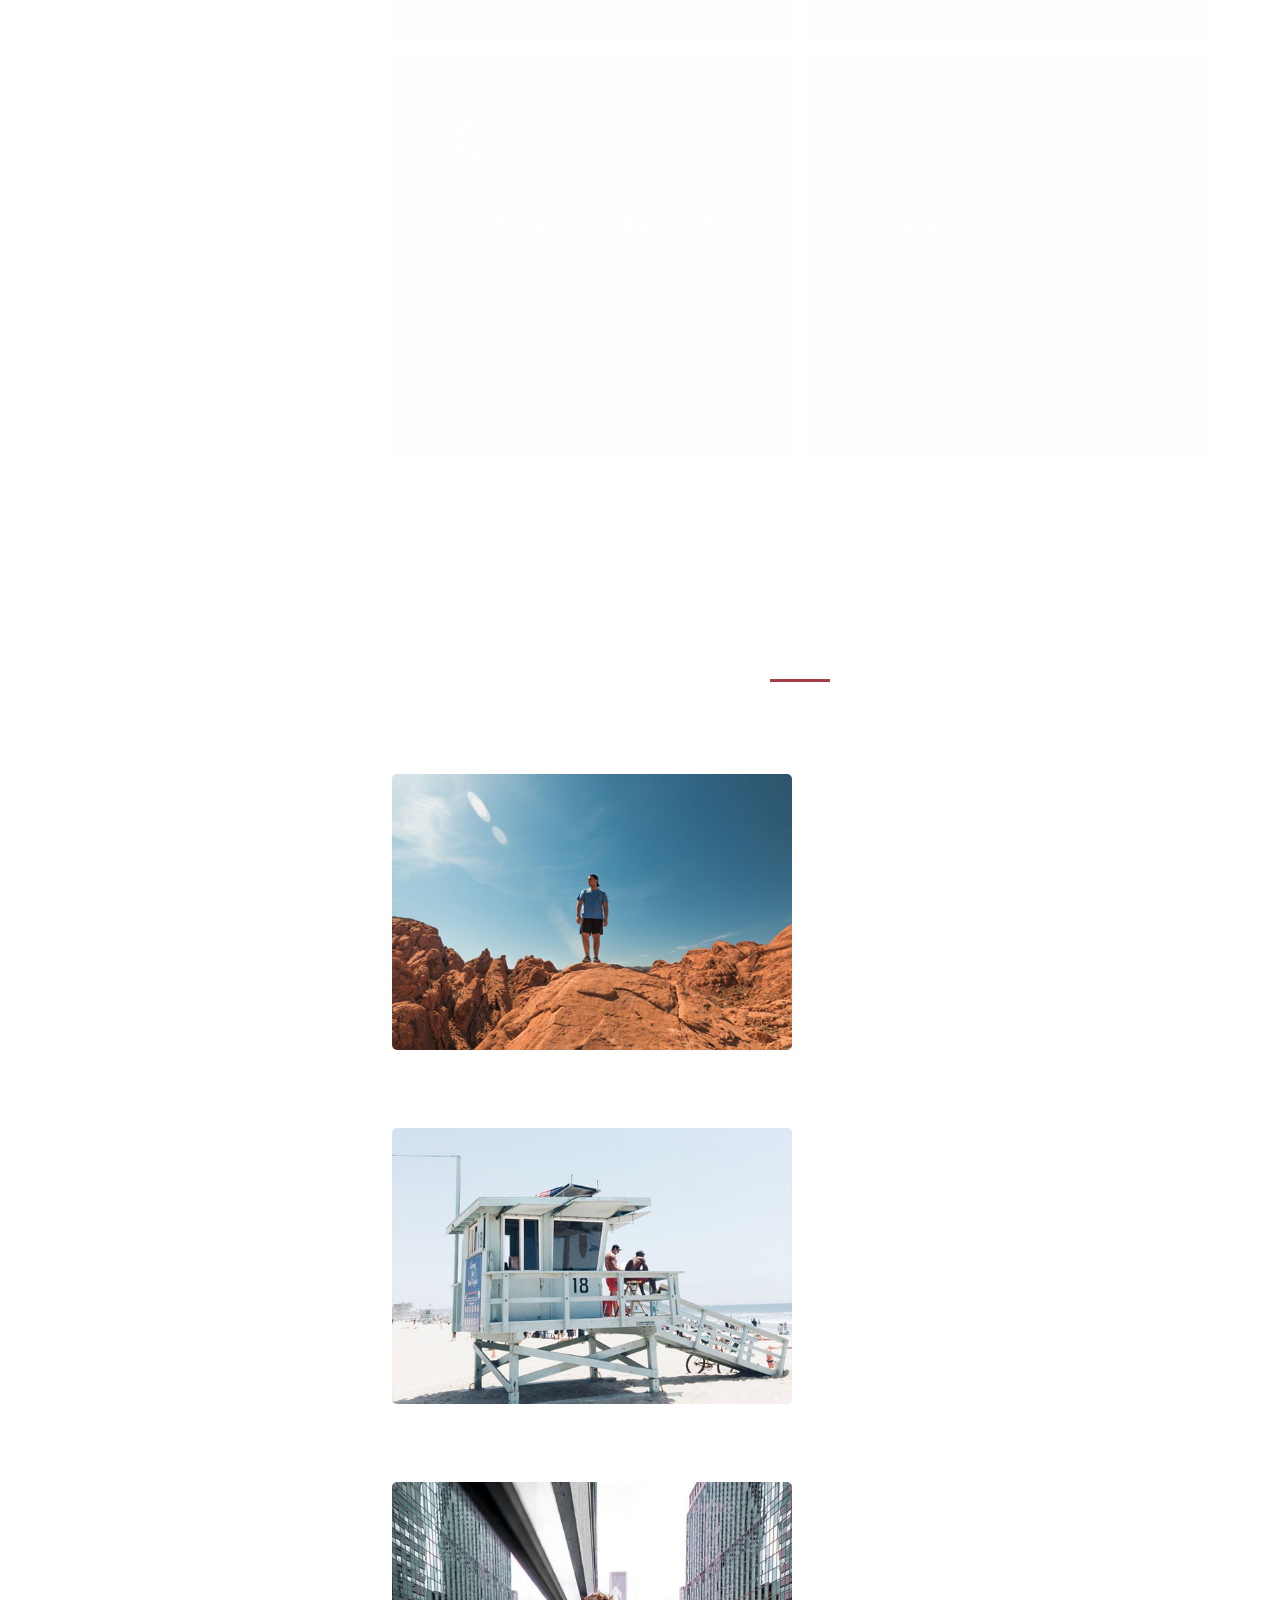
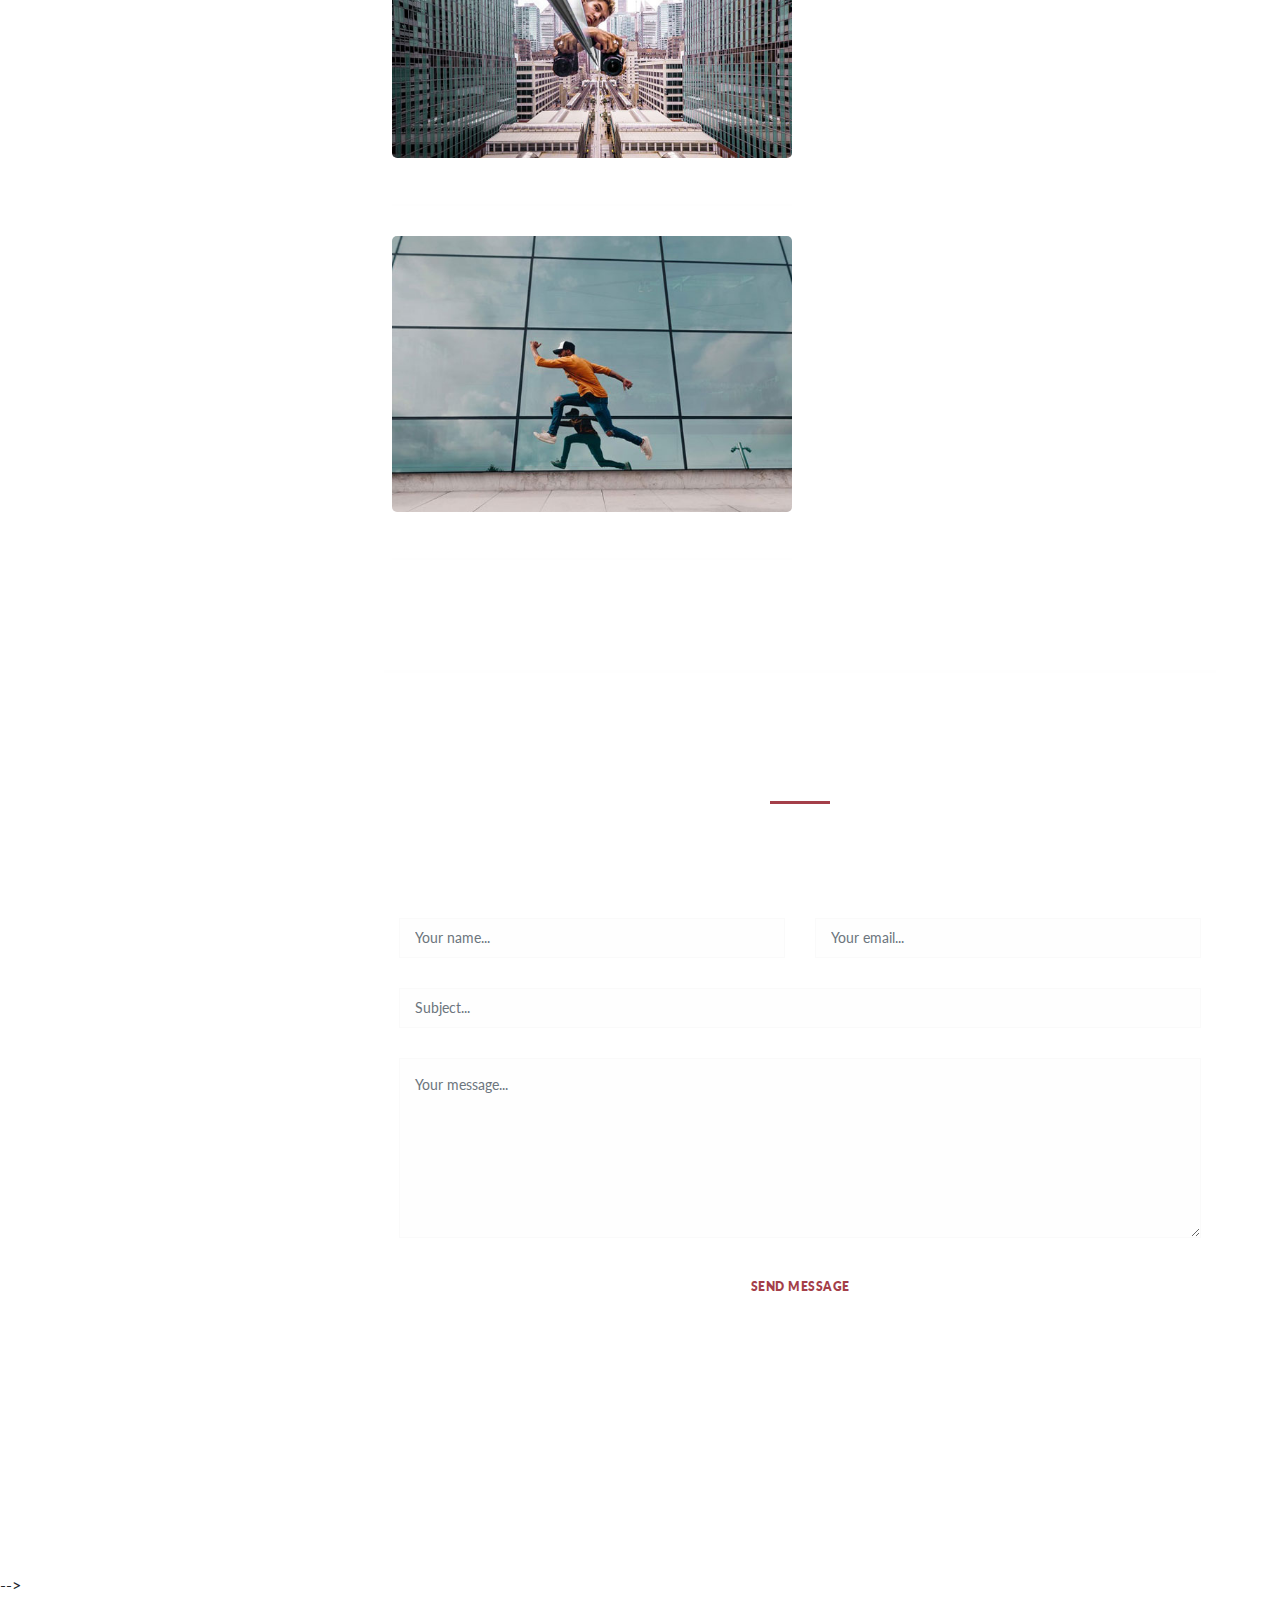
==== commit c62ef5c2: "contact form" ====
--- a/Develop/index.html
+++ b/Develop/index.html
@@ -65,7 +65,7 @@
         </div>
       </div>
 
-      <section class="section about-me" data-section="section1">
+      <section class="section about-me" id="section1">
         <div class="container">
           <div class="section-heading">
             <h2>About Me</h2>
@@ -118,7 +118,7 @@
         </div>
       </section>
 
-      <section class="section my-services" data-section="section2">
+      <section class="section my-services" id="section2">
         <div class="container">
           <div class="section-heading">
             <h2>Skills</h2>
@@ -195,56 +195,13 @@
           </div>
           <div class="row">
             <div class="isotope-wrapper">
-              <!--<form class="isotope-toolbar">
-                <label
-                  ><input
-                    type="radio"
-                    data-type="*"
-                    checked=""
-                    name="isotope-filter"
-                  />
-                  <span>all</span></label
-                >
-                <label
-                  ><input
-                    type="radio"
-                    data-type="people"
-                    name="isotope-filter"
-                  />
-                  <span>people</span></label
-                >
-                <label
-                  ><input
-                    type="radio"
-                    data-type="nature"
-                    name="isotope-filter"
-                  />
-                  <span>nature</span></label
-                >
-                <label
-                  ><input
-                    type="radio"
-                    data-type="animals"
-                    name="isotope-filter"
-                  />
-                  <span>animals</span></label
-                >
-              </form> -->
-              <div class="isotope-box">
+                <div class="isotope-box">
                 <div class="isotope-item" data-type="nature">
                   <figure class="snip1321">
-                    <img
-                      src="assets/images/portfolio-01.jpg"
-                      alt="sq-sample26"
-                    />
+                    <img src="assets/images/portfolio-01.jpg" alt="Horiseon Imgage"/>
                     <figcaption>
-                      <a href="assets/images/portfolio-01.jpg"
-                        data-lightbox="image-1"
-                        data-title="Caption"
-                        ><i class="fa fa-search"></i
-                      ></a>
+                      <img href="assets/images/portfolio-01.jpg"/>
                       <h4>Horiseon</h4>
-                     
                       <a href="https://fizzaaz.github.io/assign01-repo/Develop/" > <span>free to use our template</span></a>
                     </figcaption>
                   </figure>
@@ -319,31 +276,23 @@
           <div class="section-heading">
             <h2>Contact Me</h2>
             <div class="line-dec"></div>
-            <span
-              >Fusce eget nibh nec justo interdum condimentum. Morbi justo ex,
-              efficitur at ante ac, tincidunt maximus ligula. Lorem ipsum dolor
-              sit amet, consectetur adipiscing elit.</span
-            >
-          </div>
+            <span>If you have any questions or concerns. Feel free to contact me.</span>
+             </div>
           <div class="row">
             <div class="right-content">
               <div class="container">
                 <form id="contact" action="" method="post">
                   <div class="row">
                     <div class="col-md-6">
-                      <fieldset>
-                        <input
-                          name="name"
+                        <input  name="name"
                           type="text"
                           class="form-control"
                           id="name"
                           placeholder="Your name..."
                           required=""
                         />
-                      </fieldset>
                     </div>
                     <div class="col-md-6">
-                      <fieldset>
                         <input
                           name="email"
                           type="text"
@@ -352,10 +301,8 @@
                           placeholder="Your email..."
                           required=""
                         />
-                      </fieldset>
                     </div>
                     <div class="col-md-12">
-                      <fieldset>
                         <input
                           name="subject"
                           type="text"
@@ -364,10 +311,8 @@
                           placeholder="Subject..."
                           required=""
                         />
-                      </fieldset>
                     </div>
                     <div class="col-md-12">
-                      <fieldset>
                         <textarea
                           name="message"
                           rows="6"
@@ -376,14 +321,11 @@
                           placeholder="Your message..."
                           required=""
                         ></textarea>
-                      </fieldset>
                     </div>
                     <div class="col-md-12">
-                      <fieldset>
                         <button type="submit" id="form-submit" class="button">
                           Send Message
                         </button>
-                      </fieldset>
                     </div>
                   </div>
                 </form>
@@ -394,64 +336,11 @@
       </section>
     </div>
 
-    <!-- Scripts -->
-    <!-- Bootstrap core JavaScript -->
-    <script src="vendor/jquery/jquery.min.js"></script>
-    <script src="vendor/bootstrap/js/bootstrap.bundle.min.js"></script>
-
+    <!-- Scripts for navigation responsive-->
     <script src="assets/js/isotope.min.js"></script>
-    <script src="assets/js/owl-carousel.js"></script>
-    <script src="assets/js/lightbox.js"></script>
     <script src="assets/js/custom.js"></script>
     <script>
-      //according to loftblog tut
-      $(".main-menu li:first").addClass("active");
-
-      var showSection = function showSection(section, isAnimate) {
-        var direction = section.replace(/#/, ""),
-          reqSection = $(".section").filter(
-            '[data-section="' + direction + '"]'
-          ),
-          reqSectionPos = reqSection.offset().top - 0;
-
-        if (isAnimate) {
-          $("body, html").animate(
-            {
-              scrollTop: reqSectionPos
-            },
-            800
-          );
-        } else {
-          $("body, html").scrollTop(reqSectionPos);
-        }
-      };
-
-      var checkSection = function checkSection() {
-        $(".section").each(function() {
-          var $this = $(this),
-            topEdge = $this.offset().top - 80,
-            bottomEdge = topEdge + $this.height(),
-            wScroll = $(window).scrollTop();
-          if (topEdge < wScroll && bottomEdge > wScroll) {
-            var currentId = $this.data("section"),
-              reqLink = $("a").filter("[href*=\\#" + currentId + "]");
-            reqLink
-              .closest("li")
-              .addClass("active")
-              .siblings()
-              .removeClass("active");
-          }
-        });
-      };
-
-      $(".main-menu").on("click", "a", function(e) {
-        e.preventDefault();
-        showSection($(this).attr("href"), true);
-      });
-
-      $(window).scroll(function() {
-        checkSection();
-      });
-    </script>
+
+    </script>-->
   </body>
 </html>
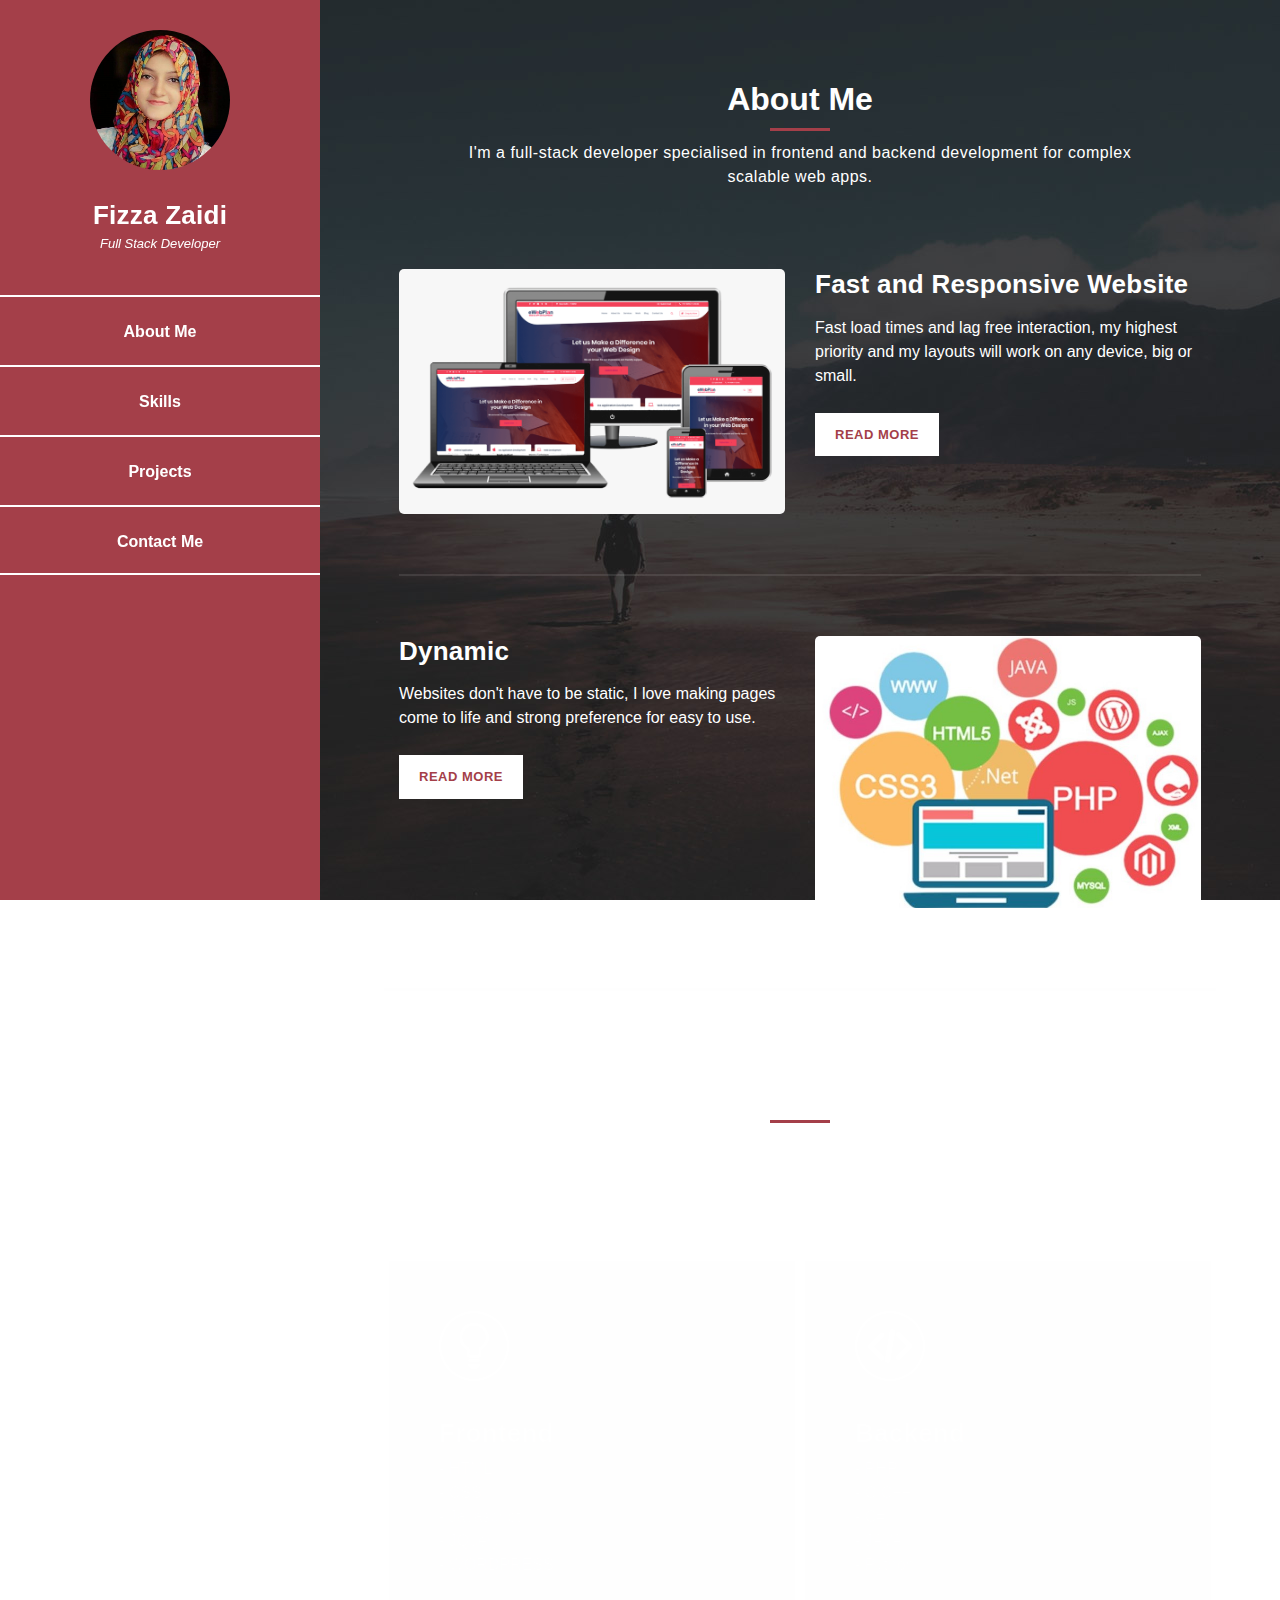
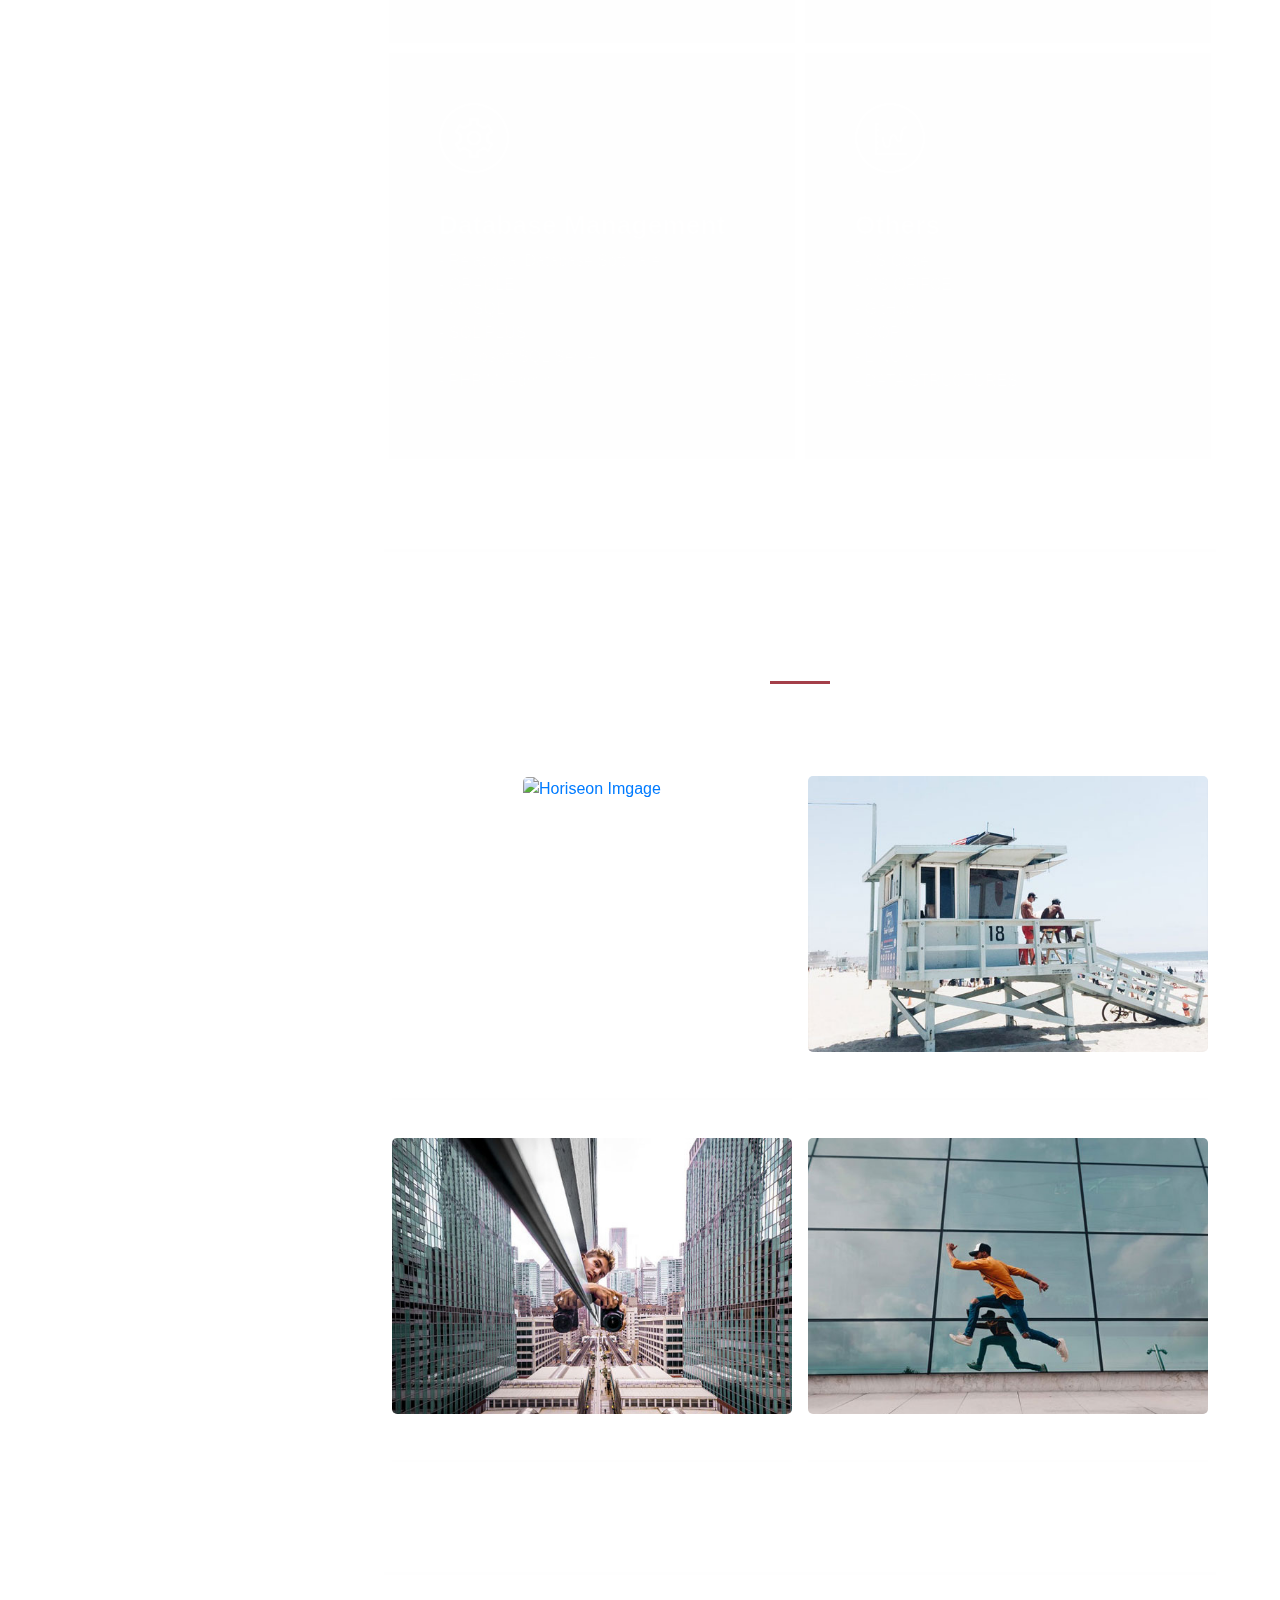
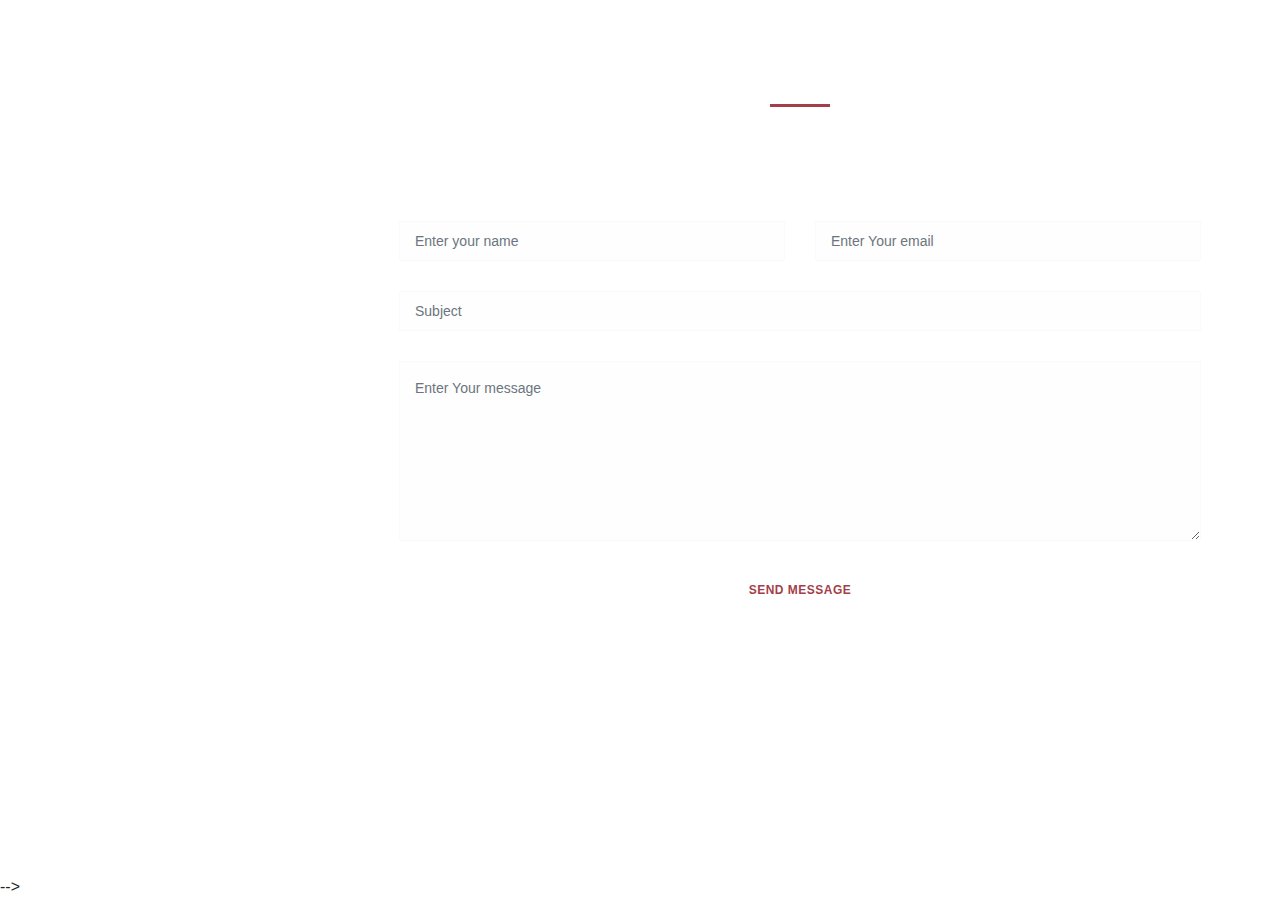
==== commit 8cf2a019: "Responsive" ====
--- a/Develop/index.html
+++ b/Develop/index.html
@@ -3,19 +3,10 @@
   <head>
     <meta charset="UTF-8" />
     <meta name="viewport" content="width=device-width, initial-scale=1, shrink-to-fit=no"/>
-    <meta name="description" content="" />
-    <meta name="author" content="" />
-    <link href="https://fonts.googleapis.com/css?family=Lato:100,300,400,700,900" rel="stylesheet" />
-
     <title>My Portfolio</title>
-
-    <!-- Bootstrap core CSS -->
+<!--link External Css-->
     <link href="assets/css/bootstrap.min.css" rel="stylesheet" />
-    <!-- Additional CSS Files -->
-    <link rel="stylesheet" href="assets/css/fontawesome.css" />
     <link rel="stylesheet" href="assets/css/style.css" />
-    <link rel="stylesheet" href="assets/css/owl.css" />
-    <link rel="stylesheet" href="assets/css/lightbox.css" />
   </head>
 
   <body>
@@ -41,7 +32,7 @@
                 <li><a href="#section4">Contact Me</a></li>
               </ul>
             </nav>
-            <div class="social-network">.
+          <!--  <div class="social-network">.
               <ul class="soial-icons">
                 <li> 
                   <a href="#"><i class="fa fa-facebook"></i></a>
@@ -60,7 +51,7 @@
                 </li>
               </ul>
             </div>
-           
+           -->
           </div>
         </div>
       </div>
@@ -70,10 +61,10 @@
           <div class="section-heading">
             <h2>About Me</h2>
             <div class="line-dec"></div>
-            <span
-              >I'm a full-stack developer specialised in frontend and backend development for complex scalable web apps.</span
-            >
-          </div>
+            <span>I'm a full-stack developer specialised in frontend and 
+              backend development for complex scalable web apps.</span>
+          </div>
+          <div>
           <div class="left-image-post">
             <div class="row">
               <div class="col-md-6">
@@ -126,6 +117,7 @@
             <span>I have an three years of experience in building rich web applications. Below is a quick overview of 
               my main technical skill sets and tools I use. </span>
           </div>
+        
           <div class="row">
             <div class="col-md-6">
               <div class="service-item">
@@ -182,11 +174,12 @@
                 </p>
               </div>
             </div>
+            
           </div>
         </div>
       </section>
 
-      <section class="section my-work" data-section="section3">
+      <section class="section my-work" id="section3">
         <div class="container">
           <div class="section-heading">
             <h2>Projects</h2>
@@ -196,18 +189,20 @@
           <div class="row">
             <div class="isotope-wrapper">
                 <div class="isotope-box">
-                <div class="isotope-item" data-type="nature">
+                <div class="isotope-item">
                   <figure class="snip1321">
-                    <img src="assets/images/portfolio-01.jpg" alt="Horiseon Imgage"/>
+                    <a href="https://fizzaaz.github.io/assign01-repo/Develop/" >
+                        <img src="assets/images/horiseon.jpg" alt="Horiseon Imgage"/>
+                      </a>
                     <figcaption>
-                      <img href="assets/images/portfolio-01.jpg"/>
-                      <h4>Horiseon</h4>
-                      <a href="https://fizzaaz.github.io/assign01-repo/Develop/" > <span>free to use our template</span></a>
+                      <a href="https://fizzaaz.github.io/assign01-repo/Develop/" >
+                         <h4>Horiseon</h4>
+                       <span>#1 Marketing Service</span>
                     </figcaption>
                   </figure>
                 </div>
 
-                <div class="isotope-item" data-type="people">
+                <div class="isotope-item" >
                   <figure class="snip1321">
                     <img
                       src="assets/images/portfolio-02.jpg"
@@ -271,7 +266,7 @@
         </div>
       </section>
 
-      <section class="section contact-me" data-section="section4">
+      <section class="section contact-me" id="section4">
         <div class="container">
           <div class="section-heading">
             <h2>Contact Me</h2>
@@ -284,42 +279,19 @@
                 <form id="contact" action="" method="post">
                   <div class="row">
                     <div class="col-md-6">
-                        <input  name="name"
-                          type="text"
-                          class="form-control"
-                          id="name"
-                          placeholder="Your name..."
-                          required=""
-                        />
+                      <input  name="name" type="text" class="form-control" id="name" placeholder="Enter your name"/>
+                   
                     </div>
                     <div class="col-md-6">
-                        <input
-                          name="email"
-                          type="text"
-                          class="form-control"
-                          id="email"
-                          placeholder="Your email..."
-                          required=""
-                        />
+                      <input name="email" type="text" class="form-control" id="email" placeholder="Enter Your email"  />
                     </div>
                     <div class="col-md-12">
                         <input
-                          name="subject"
-                          type="text"
-                          class="form-control"
-                          id="subject"
-                          placeholder="Subject..."
-                          required=""
-                        />
+                          name="subject" type="text" class="form-control" id="subject" placeholder="Subject" />
                     </div>
                     <div class="col-md-12">
                         <textarea
-                          name="message"
-                          rows="6"
-                          class="form-control"
-                          id="message"
-                          placeholder="Your message..."
-                          required=""
+                          name="message" rows="5" class="form-control" id="message"                 placeholder="Enter Your message"
                         ></textarea>
                     </div>
                     <div class="col-md-12">
--- a/Develop/assets/css/style.css
+++ b/Develop/assets/css/style.css
@@ -128,13 +128,15 @@
 
 .menu .image img {
     width: 140px;
+    margin-top: -30px;
     height: 140px;
     border-radius: 50%;
     text-align: center;
+
 }
 
 .menu .author-content {
-    margin: 40px 0px 60px 0px;
+    margin: 30px 0px 40px 0px;
 }
 
 .menu .author-content h4 {
@@ -145,31 +147,6 @@
     font-size: 13px;
     font-style: italic;
     color: #fff;
-}
-
-.menu .social-network {
-    margin-top: 60px;
-}
-
-.menu .social-network ul li {
-    margin: 0 3px;
-}
-
-.menu .social-network ul li a {
-    width: 40px;
-    height: 40px;
-    display: inline-block;
-    text-align: center;
-    line-height: 40px;
-    background-color: rgba(0, 0, 0, 0.2);
-    color: #fff;
-    font-size: 14px;
-    transition: all 0.5s;
-}
-
-.menu .social-network ul li a:hover {
-    background-color: #fff;
-    color: #a43f49;
 }
 
 
@@ -452,6 +429,7 @@
 }
 
 .isotope-wrapper {
+   
     position: relative;
     width: 100%;
     margin: auto;
@@ -479,6 +457,10 @@
 }
 
 .isotope-box {
+    display: flex;
+    flex-wrap: wrap;
+    justify-content: space-between;
+    
     position: relative;
     width: 100%;
 }
@@ -590,21 +572,32 @@
   top: 0;
   bottom: 0;
   z-index: 1;
+
+}
+figure.snip1321:hover {
+transform: scale(1.1); 
+transition: .2s;
 }
 figure.snip1321:hover figcaption,
 figure.snip1321.hover figcaption {
+  
   -webkit-transform: translateY(-50%);
   transform: translateY(-50%);
   opacity: 1;
   -webkit-transition-delay: 0.2s;
   transition-delay: 0.2s;
-}
+
+
+}
+
 figure.snip1321:hover:after,
 figure.snip1321.hover:after {
-  -webkit-transform: rotateX(0);
-  transform: rotateX(0);
-  opacity: 0.9;
-}
+  -webkit-transform: scale(1);
+  transform: (0);
+  opacity: 0.6;
+  
+}
+
 
 
 /* Contact Me */
@@ -668,15 +661,7 @@
 }
 
 @media screen and (max-width: 1680px) and (min-width: 846px) { 
-    .menu .social-network ul li a {
-        width: 36px;
-        height: 36px;
-        line-height: 36px;
-    }
-
-    .menu .social-network ul li {
-        margin: 0;
-    }
+   
 
     .menu .image {
         margin-top: 60px;
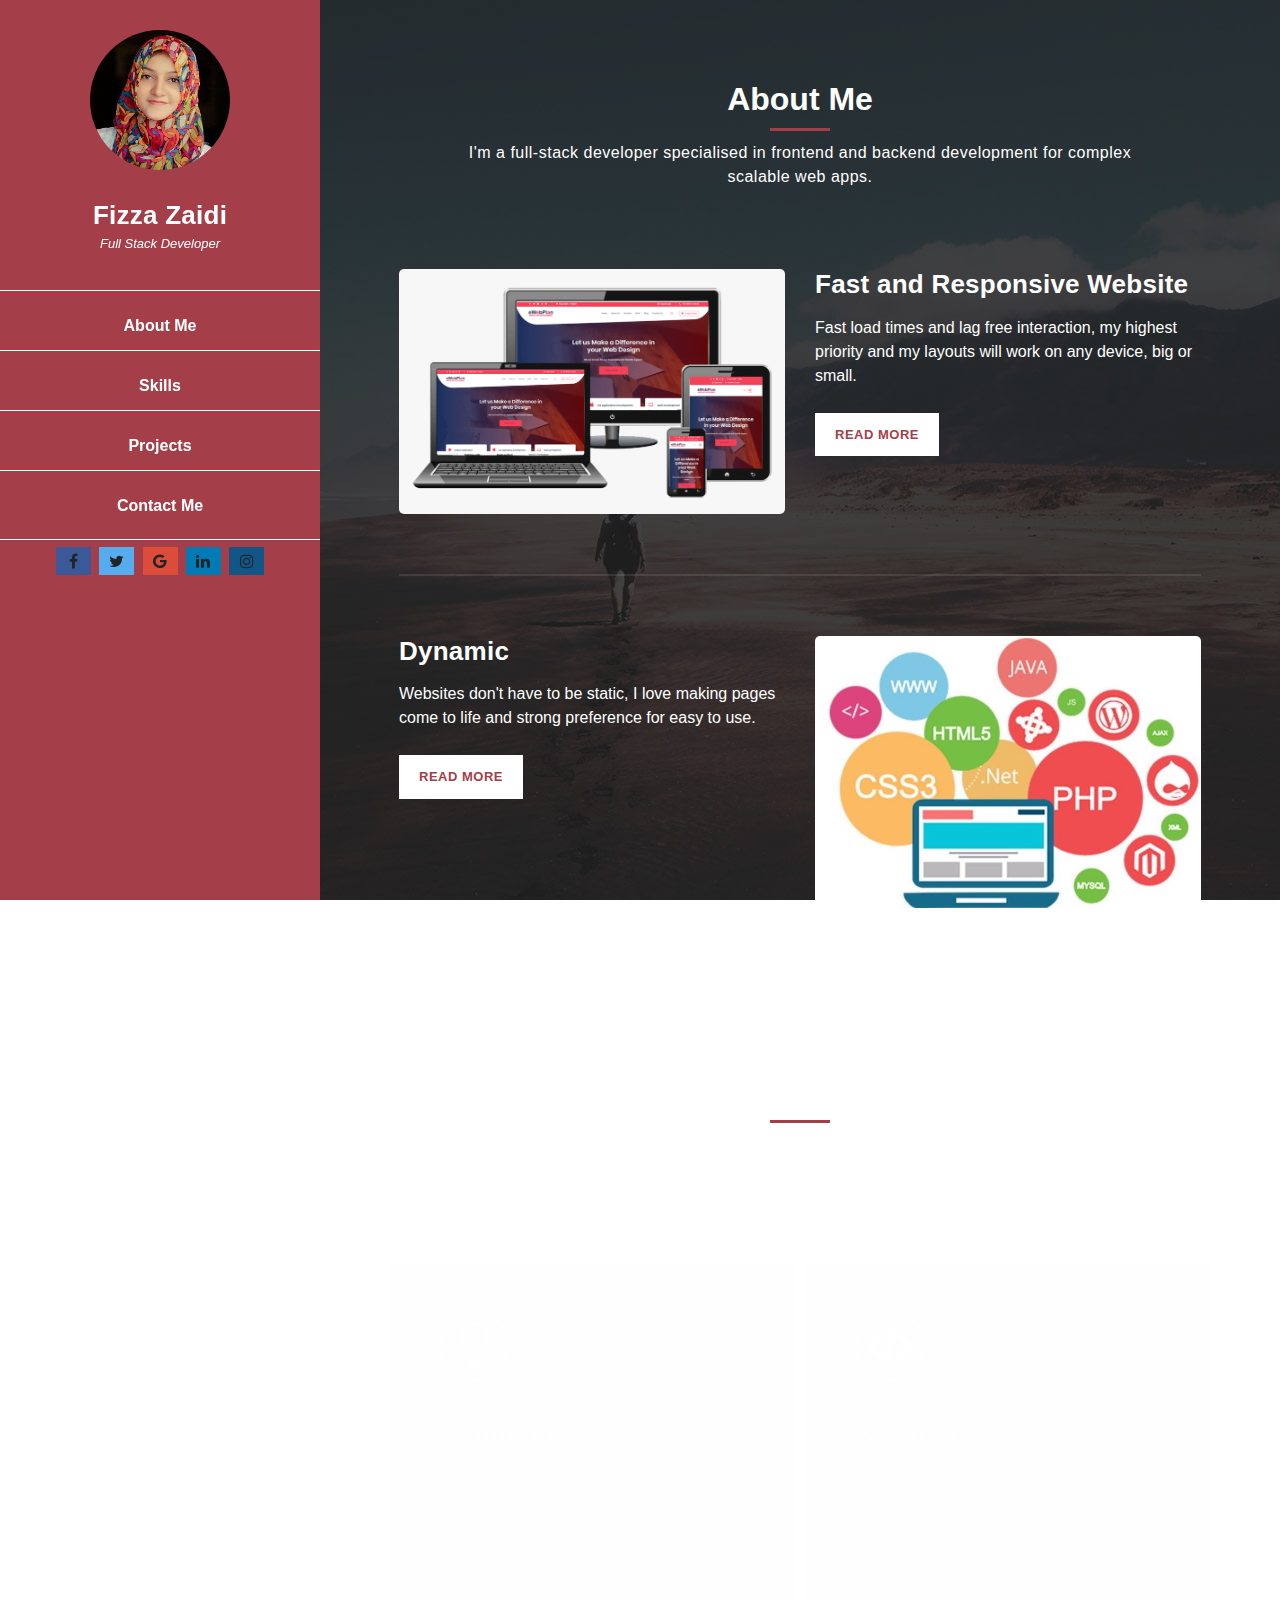
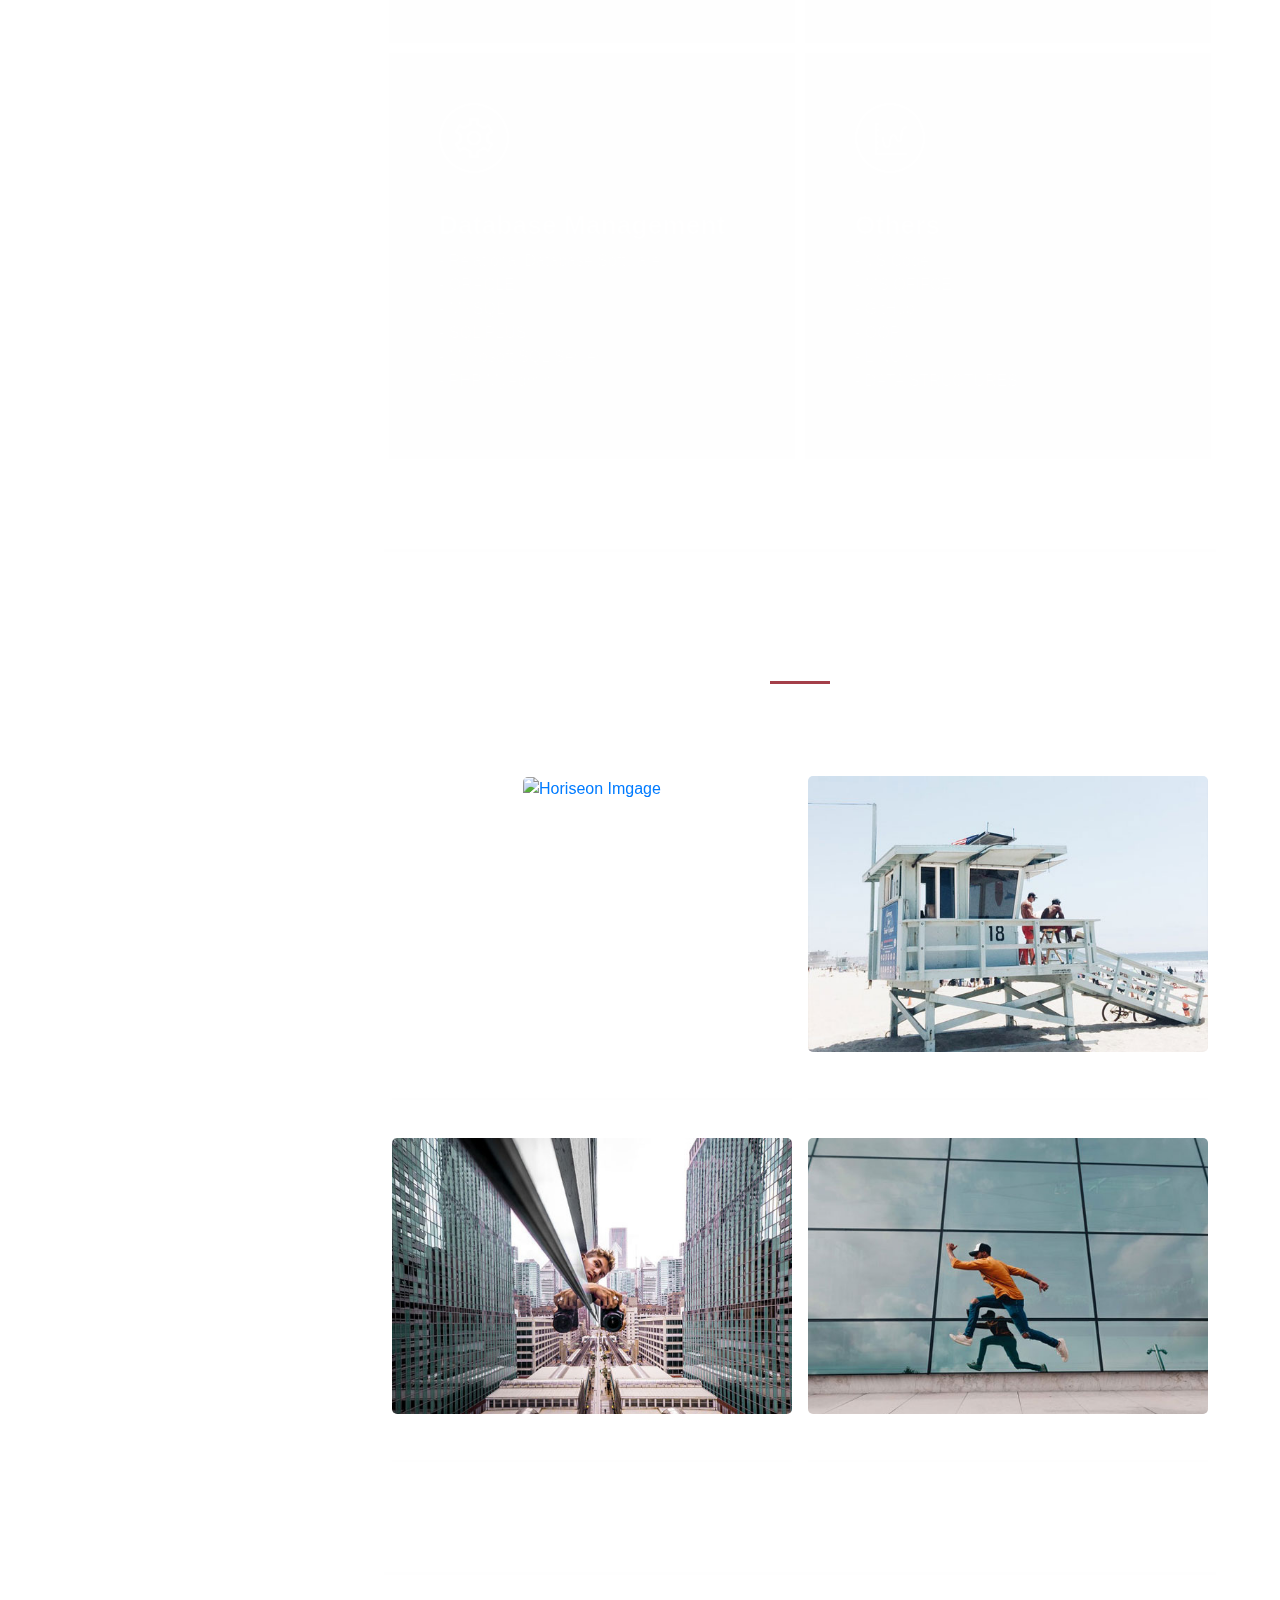
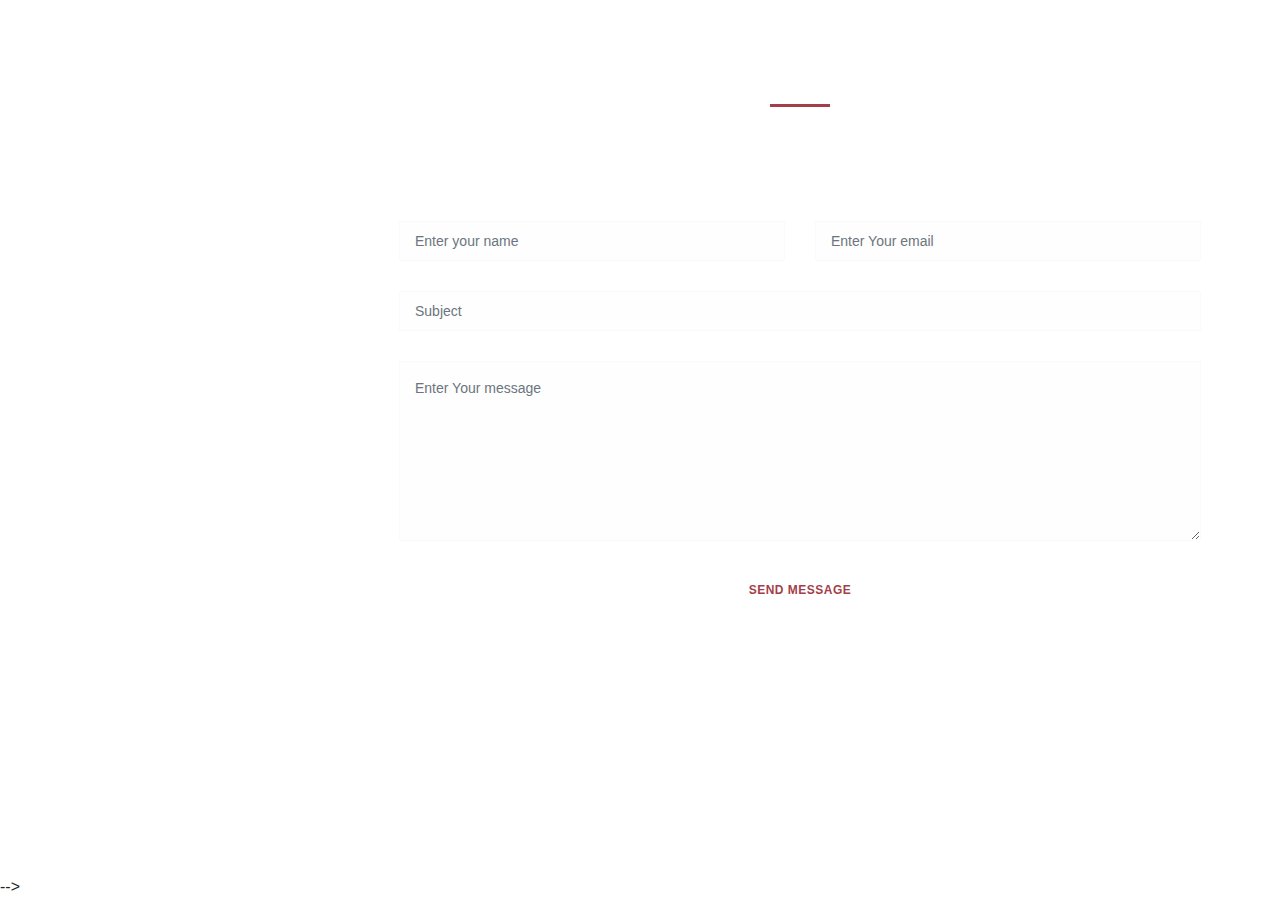
==== commit 64ab5bac: "added social icons" ====
--- a/Develop/index.html
+++ b/Develop/index.html
@@ -7,6 +7,7 @@
 <!--link External Css-->
     <link href="assets/css/bootstrap.min.css" rel="stylesheet" />
     <link rel="stylesheet" href="assets/css/style.css" />
+    <link rel="stylesheet" href="https://cdnjs.cloudflare.com/ajax/libs/font-awesome/4.7.0/css/font-awesome.min.css">
   </head>
 
   <body>
@@ -32,26 +33,11 @@
                 <li><a href="#section4">Contact Me</a></li>
               </ul>
             </nav>
-          <!--  <div class="social-network">.
-              <ul class="soial-icons">
-                <li> 
-                  <a href="#"><i class="fa fa-facebook"></i></a>
-                </li>
-                <li>
-                  <a href="#"><i class="fa fa-twitter"></i></a>
-                </li>
-                <li>
-                  <a href="#"><i class="fa fa-linkedin"></i></a>
-                </li>
-                <li>
-                  <a href="#"><i class="fa fa-dribbble"></i></a>
-                </li>
-                <li>
-                  <a href="#"><i class="fa fa-rss"></i></a>
-                </li>
-              </ul>
-            </div>
-           -->
+            <a href="#" class="fa fa-facebook"></a>
+            <a href="#" class="fa fa-twitter"></a>
+            <a href="#" class="fa fa-google"></a>
+            <a href="#" class="fa fa-linkedin"></a>
+            <a href="#" class="fa fa-instagram"></a>
           </div>
         </div>
       </div>
@@ -297,9 +283,11 @@
                     <div class="col-md-12">
                         <button type="submit" id="form-submit" class="button">
                           Send Message
-                        </button>
+                        </button>                         
+          
                     </div>
                   </div>
+                  
                 </form>
               </div>
             </div>
--- a/Develop/assets/css/style.css
+++ b/Develop/assets/css/style.css
@@ -94,8 +94,9 @@
     text-align: center;
 }
 
-.main-nav li:last-child a {
-    border-bottom: 2px solid #fff;
+.main-nav li:last-child a
+ {
+    border-bottom: 1px solid #fff;
 }
 
 .main-nav li {
@@ -103,6 +104,8 @@
 }
 
 .main-nav li a {
+    margin-bottom: -5px;
+    margin-top: -5px;
     height: 70px;
     line-height: 70px;
     display: inline-block;
@@ -111,7 +114,7 @@
     color: #fff;
     width: 100%;
     transition: all 0.5s;
-    border-top: 2px solid #fff;
+    border-top: 1px solid #fff;
 }
 
 .main-nav li:hover a,
@@ -175,7 +178,7 @@
 
 .menu {
     left: 10%;
-  -webkit-transition: -webkit-transform 233ms cubic-bezier(0, 0, 0.21, 1);
+  transition: -webkit-transform 233ms cubic-bezier(0, 0, 0.21, 1);
   -webkit-overflow-scrolling: touch;
   background-color: #a43f49;
   box-sizing: border-box;
@@ -646,7 +649,47 @@
 #contact {
     text-align: center;
 }
-
+/*social icons*/
+
+.fa {
+    padding: 6px;
+    font-size: 10px;
+    width: 35px;
+    text-align: center;
+    text-decoration: none;
+    margin: 12px 2px;
+  }
+  bf zdf 
+  .fa:hover {
+      opacity: 0.7;
+  }
+  
+  .fa-facebook {
+    background: #3B5998;
+    color: white;
+  }
+  
+  .fa-twitter {
+    background: #55ACEE;
+    color: white;
+  }
+  
+  .fa-google {
+    background: #dd4b39;
+    color: white;
+  }
+  
+  .fa-linkedin {
+    background: #007bb5;
+    color: white;
+  }
+  
+  
+  
+  .fa-instagram {
+    background: #125688;
+    color: white;
+  }
 @media screen and (max-width: 1680px) {
     .menu {
         left: 5%;
